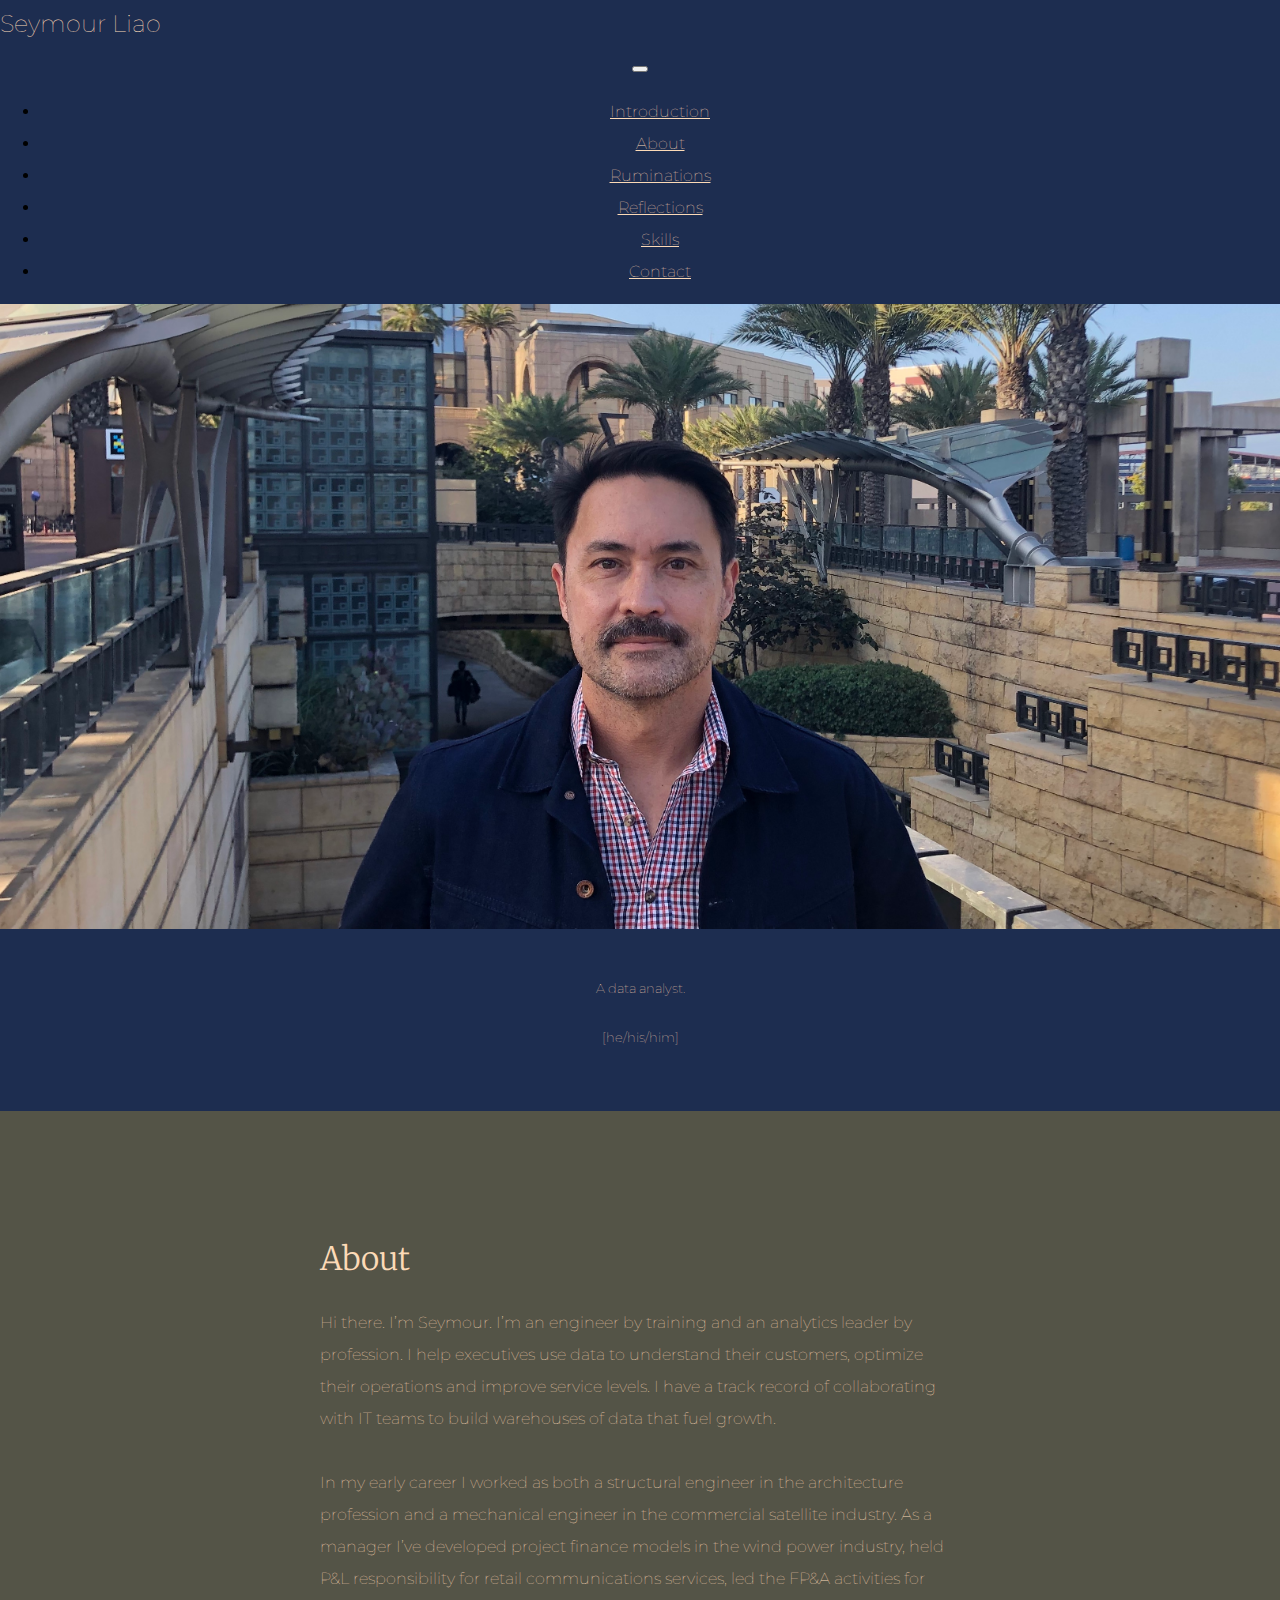
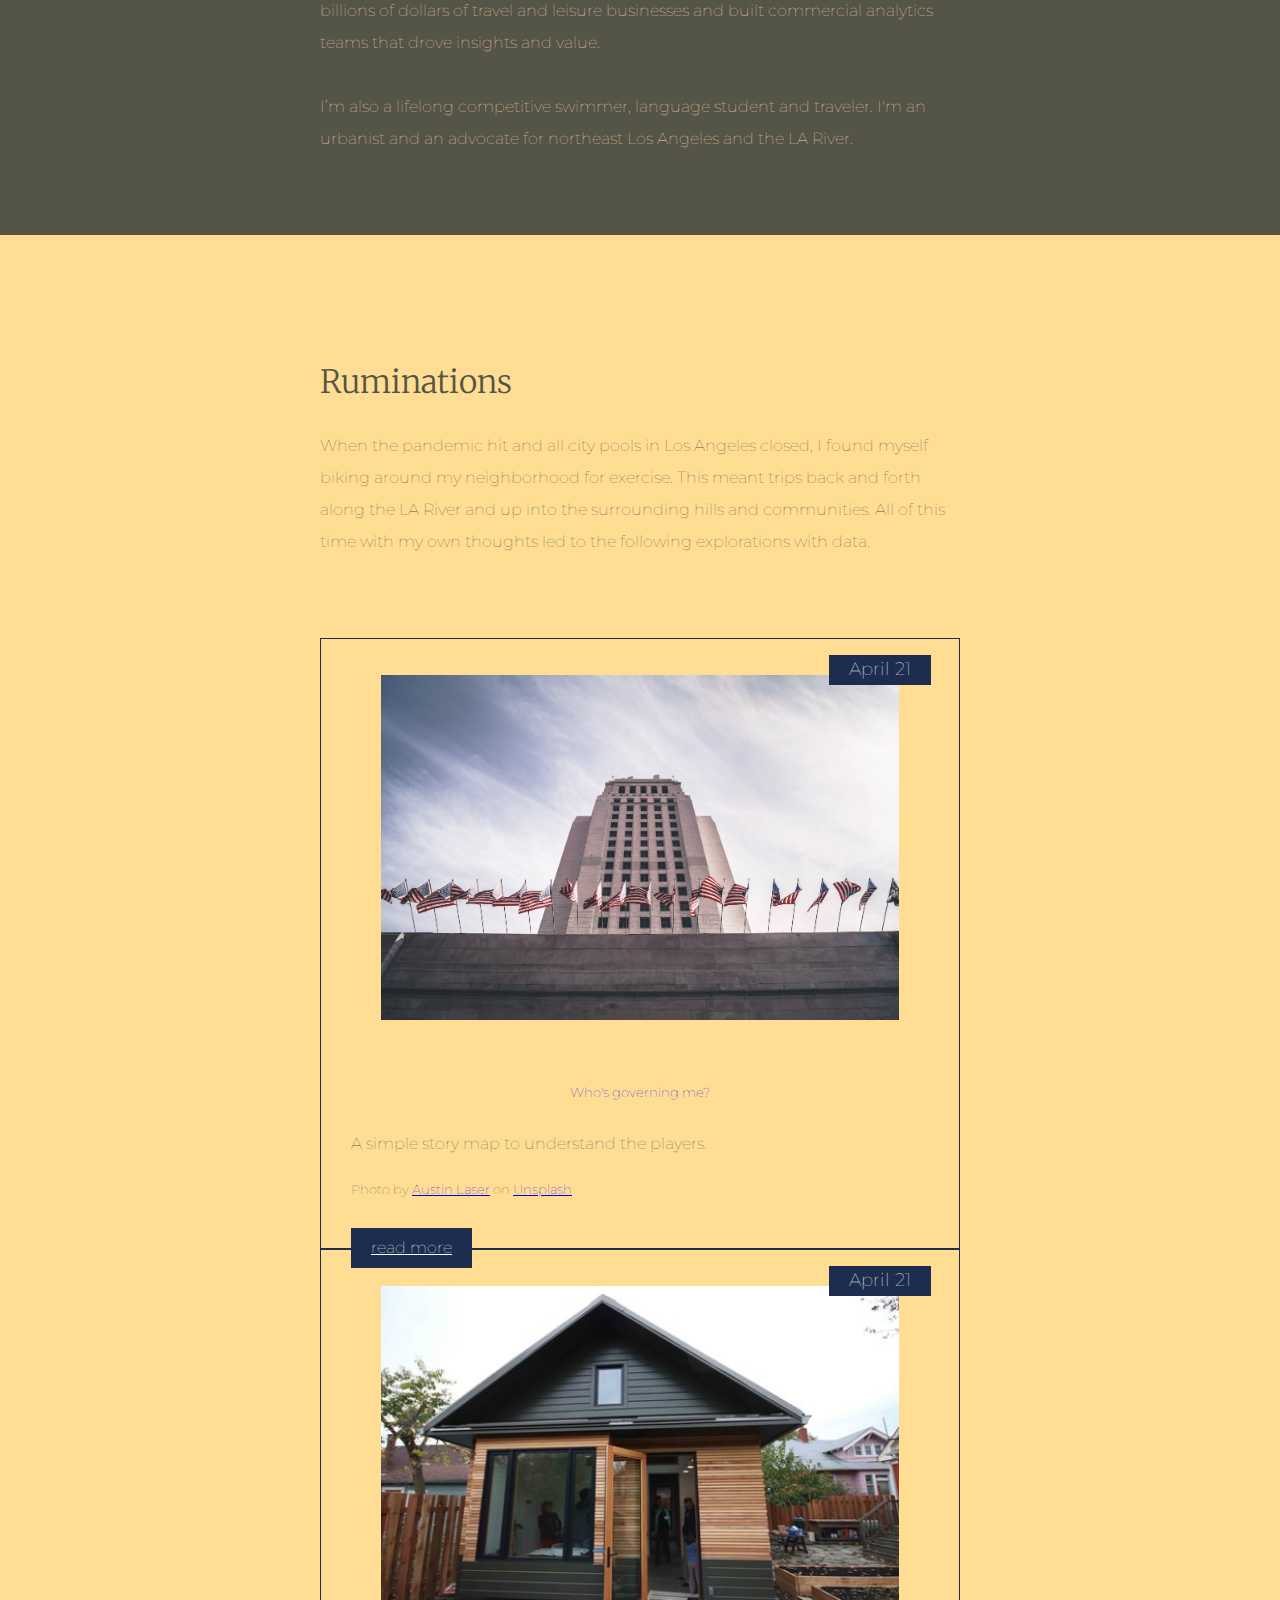
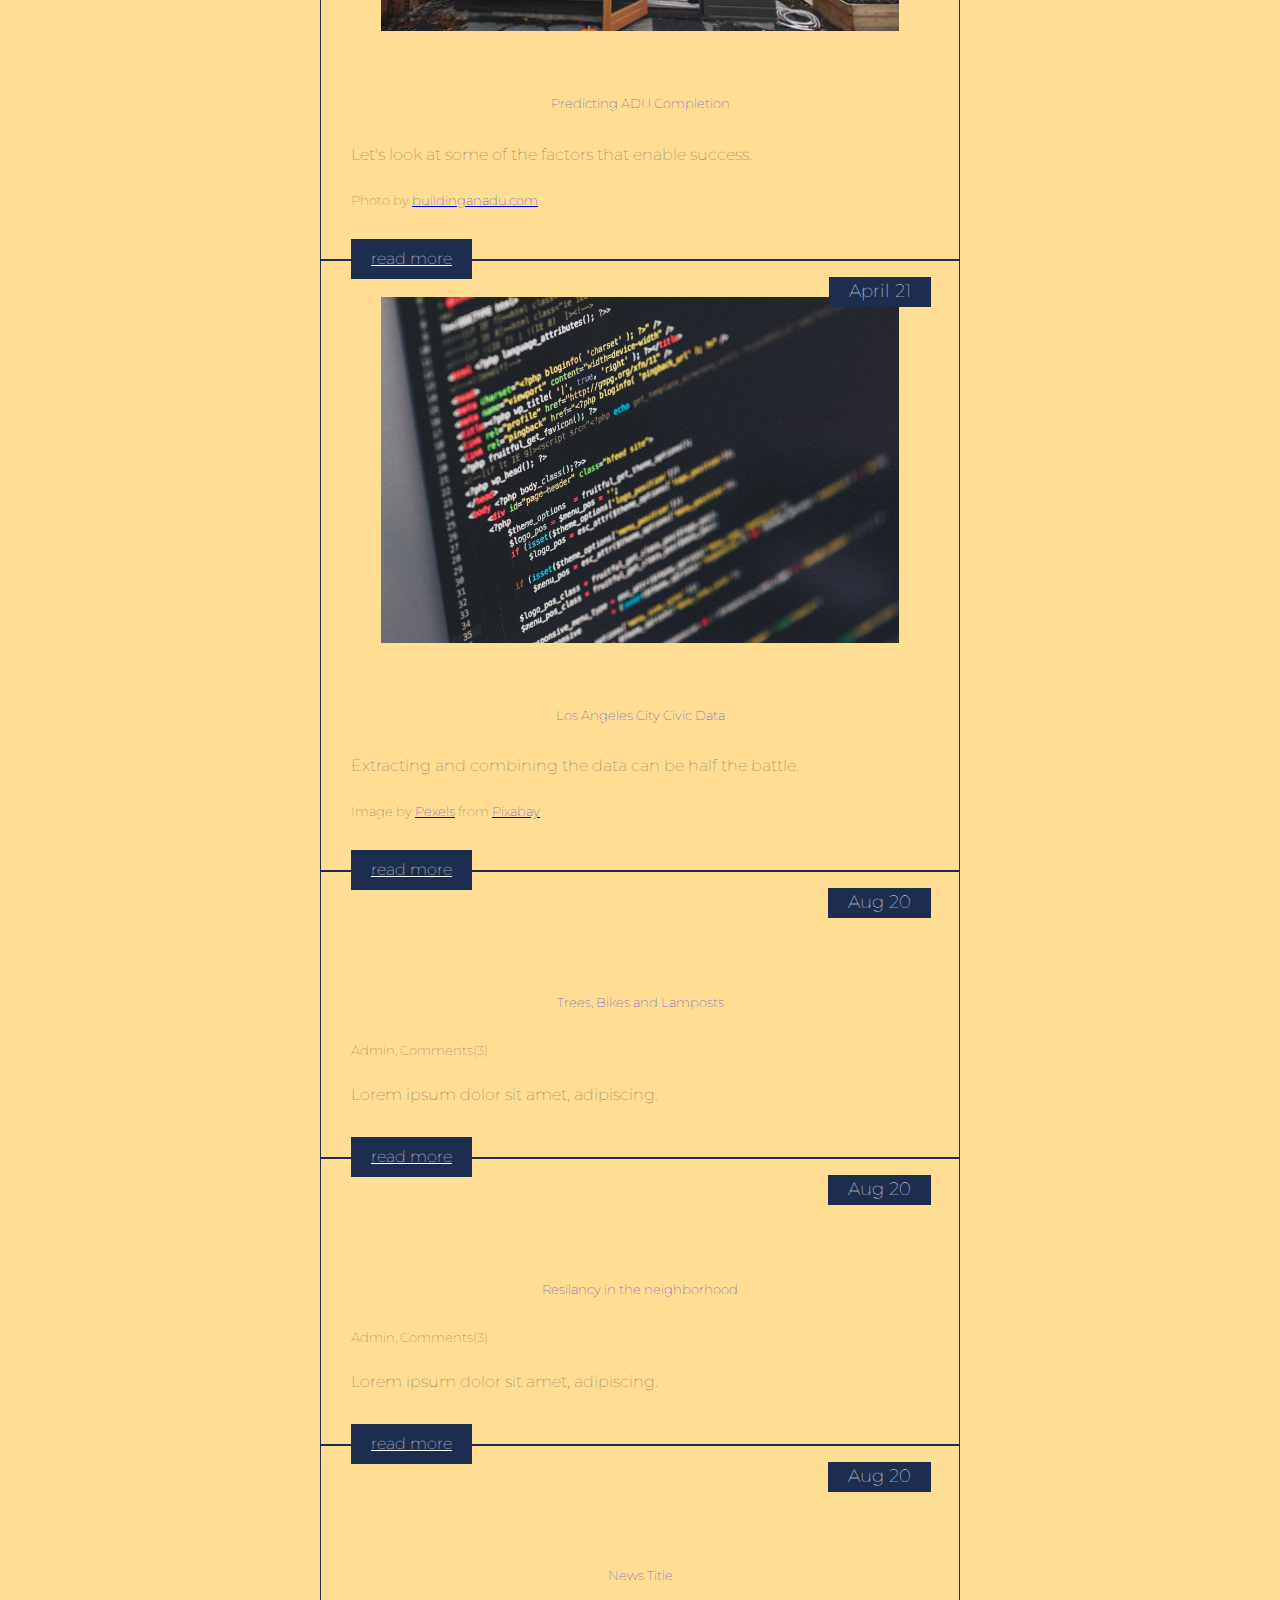
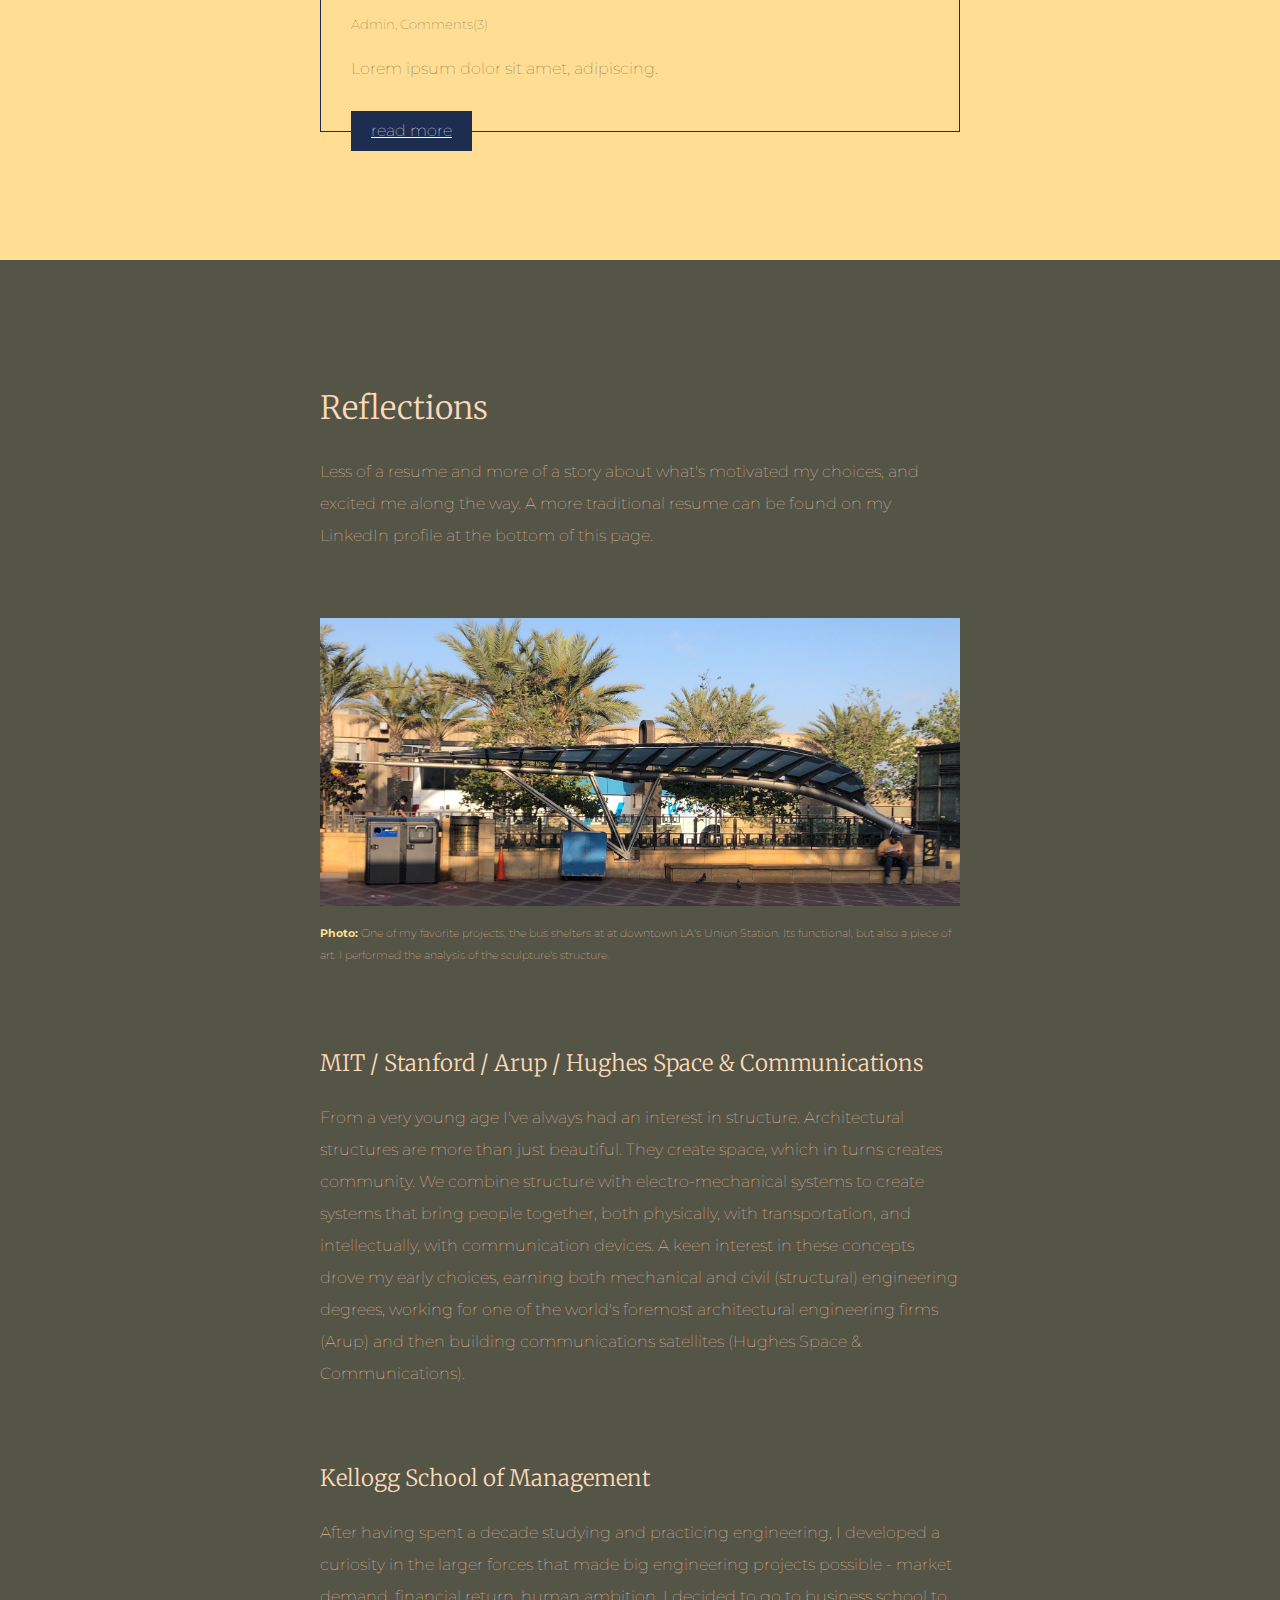
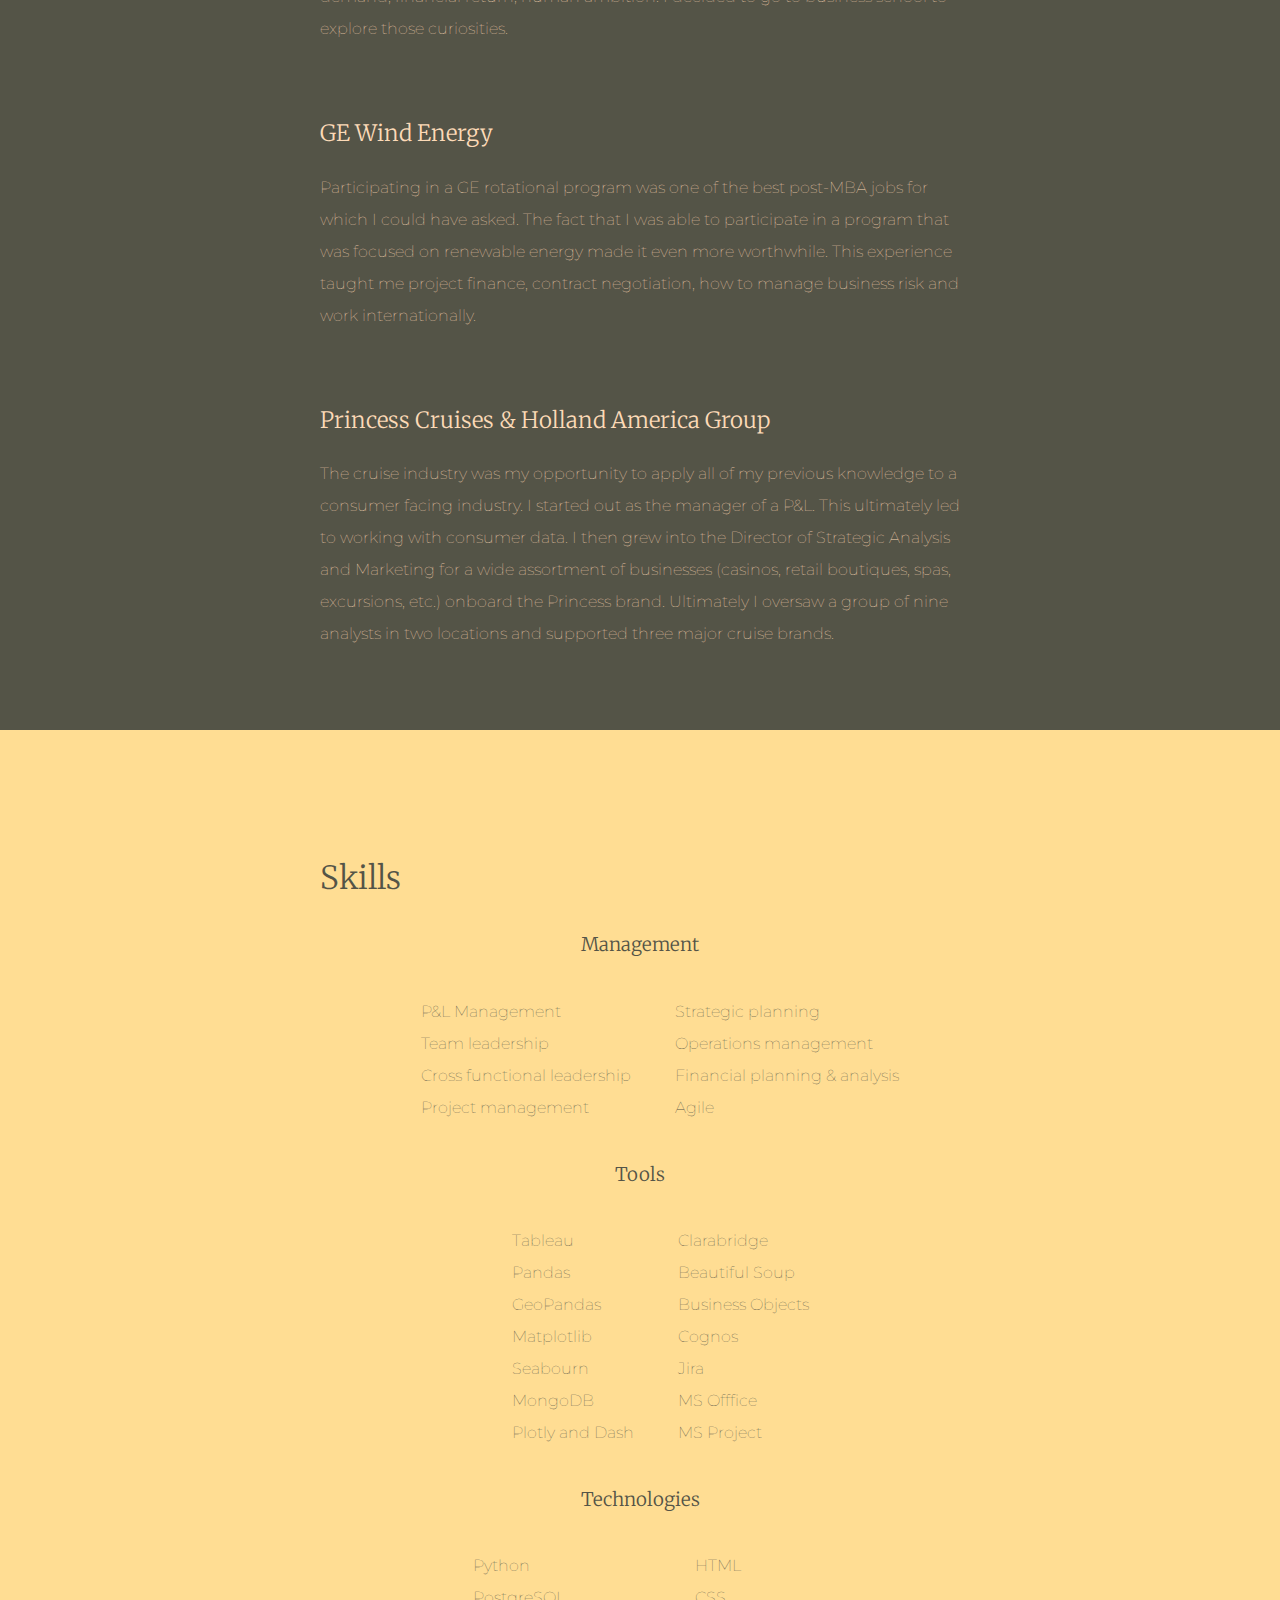
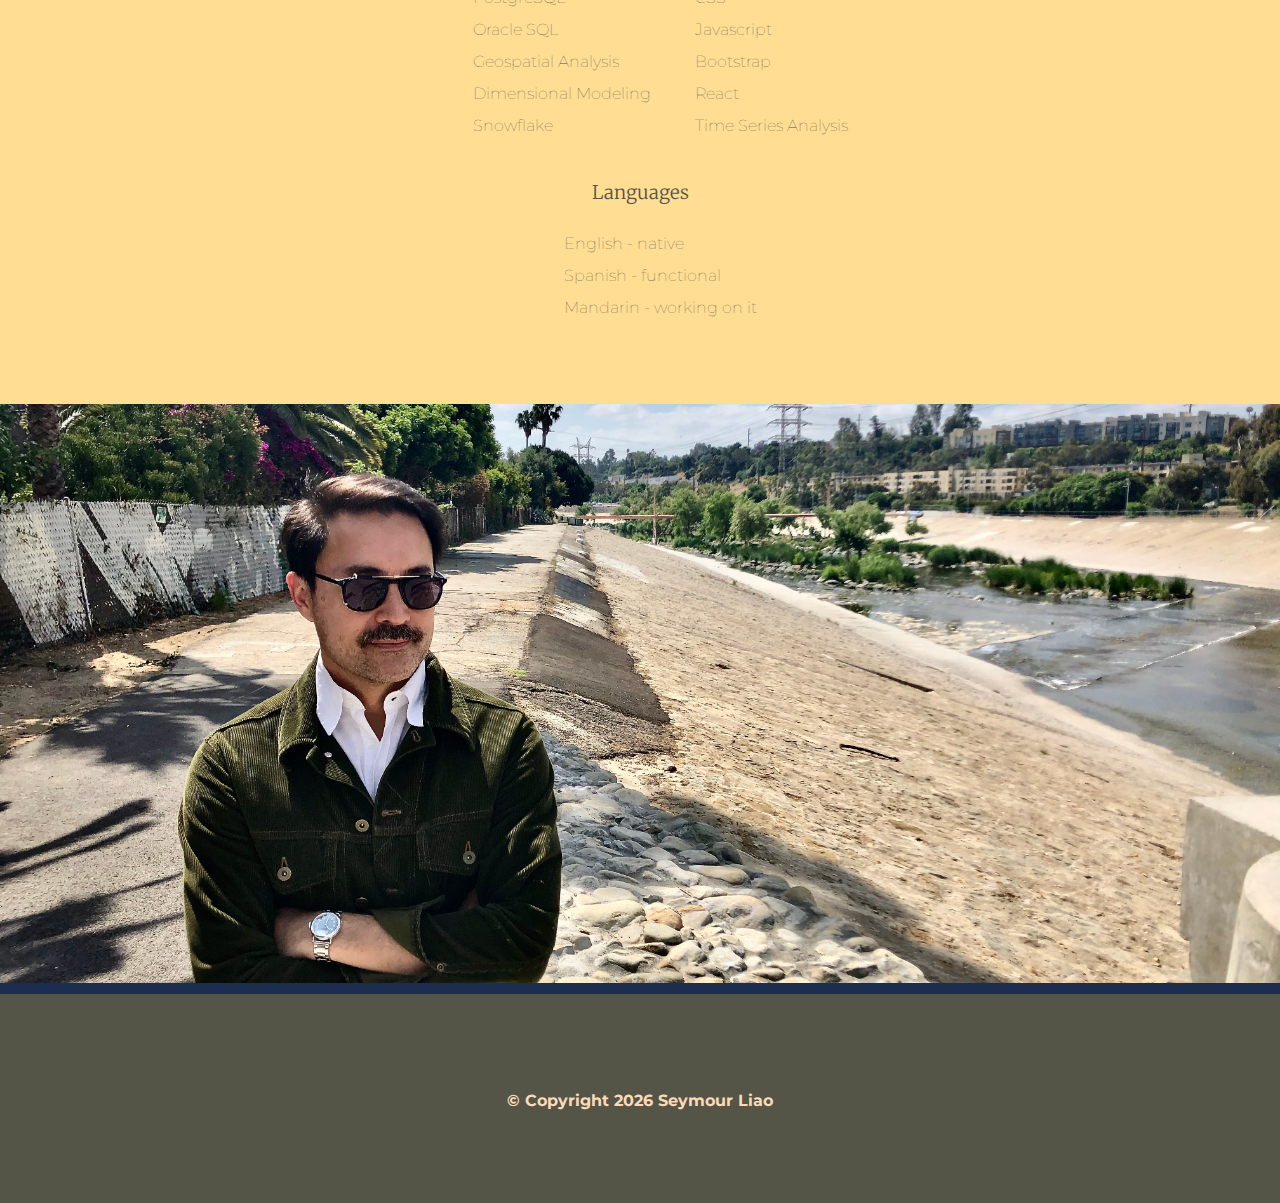
==== index.html @ ca74c829 "Update index.html file." ====
<!DOCTYPE html>
<html lang="en" dir="ltr">

<head>
  <meta charset="utf-8">
  <meta name="viewport" content="width=device-width, initial-scale=1, shrink-to-fit=no">
  <title>Seymour Liao</title>
  <!-- bootstrap CSS -->
  <link rel="stylesheet" href="https://cdn.jsdelivr.net/npm/bootstrap@4.5.3/dist/css/bootstrap.min.css" integrity="sha384-TX8t27EcRE3e/ihU7zmQxVncDAy5uIKz4rEkgIXeMed4M0jlfIDPvg6uqKI2xXr2" crossorigin="anonymous">
  <!-- Google fonts -->
  <link rel="preconnect" href="https://fonts.gstatic.com">
  <link href="https://fonts.googleapis.com/css2?family=Merriweather:ital,wght@0,300;0,400;0,700;1,900&family=Montserrat:wght@300;400;700&display=swap" rel="stylesheet">
  <!-- Font Awesome -->
  <script src="https://kit.fontawesome.com/5d277af08c.js" crossorigin="anonymous"></script>
  <!-- CSS stylesheet -->
  <link rel="stylesheet" href="./css/styles.css">
</head>

<body>
  <!-- nav bar -->
  <!--  fixed-top style="width: 150px;" -->
  <nav class="navbar fixed-top navbar-expand-lg navbar-dark nav-container-custom-styling">
    <p id="navbar-name">Seymour Liao</p>
    <button class="navbar-toggler" type="button" data-toggle="collapse" data-target="#navbarTogglerDemo02" aria-controls="navbarTogglerDemo02" aria-expanded="false" aria-label="Toggle navigation">
      <span class='navbar-toggler-icon'></span>
    </button>
    <div class="collapse navbar-collapse" id="navbarTogglerDemo02" style="background-color: #1d2d50;">
      <ul class="navbar-nav ml-auto">
        <li class="nav-item">
          <a class="nav-link" id="section-title" href="#introID">Introduction</a>
        </li>
        <li class="nav-item">
          <a class="nav-link" id="section-title" href="#aboutID">About</a>
        </li>
        <li class="nav-item">
          <a class="nav-link" id="section-title" href="#ruminationsID">Ruminations</a>
        </li>
        <li class="nav-item">
          <a class="nav-link" id="section-title" href="#reflectionsID">Reflections</a>
        </li>
        <li class="nav-item">
          <a class="nav-link" id="section-title" href="#skillsID">Skills</a>
        </li>
        <li class="nav-item">
          <a class="nav-link" id="section-title" href="#contactID">Contact</a>
        </li>
      </ul>
    </div>
  </nav>

  <!-- title -->
  <section id="introID">
    <img class="intro-image" src="images/intro-image_2.jpeg" alt="">
    <div class="intro container-fluid">
      <h5>A data analyst.</h5>
      <h5>[he/his/him]</h5>
    </div>
  </section>

  <section id="aboutID">
    <div class="about container-fluid">
      <h2>About</h2>
      <!-- <img class="about-image" src="images/circle-cropped.png" alt=""> -->
      <p>Hi there. I’m Seymour. I’m an engineer by training and an analytics leader by profession. I help executives use data to understand their customers, optimize their operations and improve service levels. I have a track record of collaborating
        with IT teams to build warehouses of data that fuel growth. <br>
        <br>
        In my early career I worked as both a structural engineer in the architecture profession and a mechanical engineer in the commercial satellite industry. As a
        manager I’ve developed project finance models in the wind power industry, held P&L responsibility for retail communications services, led the FP&A activities for
        billions of dollars of travel and leisure businesses and built commercial analytics teams that drove insights and value.
        <br>
        <br>
        I’m also a lifelong competitive swimmer, language student and traveler. I'm an urbanist and an advocate for northeast Los Angeles and the LA River.
      </p>
    </div>
  </section>

  <section id="ruminationsID">
    <div class="ruminations container-fluid">
      <h2>Ruminations</h2>
      <p>When the pandemic hit and all city pools in Los Angeles closed, I found myself biking around my neighborhood for exercise.
        This meant trips back and forth along the LA River and up into the surrounding hills and communities.
        All of this time with my own thoughts led to the following explorations with data. </p>
    </div>

    <!-- Carousel -->
    <div class="row blog">
      <div class="col-md-12 ruminations-carousel">
        <div id="blogCarousel" class="carousel slide container-blog" data-ride="false" data-interval="false">
          <!-- <ol class="carousel-indicators">
            <li data-target="#blogCarousel" data-slide-to="0" class="active"></li>
            <li data-target="#blogCarousel" data-slide-to="1"></li>
          </ol> -->
          <!-- Carousel items -->
          <div class="carousel-inner">
            <div class="carousel-item active">
              <div class="row">
                <div class="col-lg-4">
                  <div class="item-box-blog">
                    <div class="item-box-blog-image">
                      <!--Date-->
                      <div class="item-box-blog-date bg-blue-ui white"> <span class="mon">April 21</span> </div>
                      <!--Image-->
                      <figure> <img alt="" src="./images/austin-laser-Z-rh9NIQ9tQ-unsplash.jpg"> </figure>
                    </div>
                    <div class="item-box-blog-body">
                      <!--Heading-->
                      <div class="item-box-blog-heading">
                        <a href="http://avnc-gov-jurisdictions.glitch.me/" target="_blank" tabindex="0">
                          <h5>Who's governing me?</h5>
                        </a>
                      </div>
                      <!--Text-->
                      <div class="item-box-blog-text">
                        <p>A simple story map to understand the players.</p>
                      </div>
                      <!--Read More Button-->
                      <!--Photo Credit-->
                      <div class="item-box-blog-data" style="padding: px 15px;">
                        <p>Photo by <a target="_blank" href="https://unsplash.com/@censor?utm_source=unsplash&utm_medium=referral&utm_content=creditCopyText">Austin Laser</a> on <a target="_blank"
                            href="https://unsplash.com/@censor?utm_source=unsplash&utm_medium=referral&utm_content=creditCopyText">Unsplash</a>
                        </p>
                        <!-- <p><i class="fa fa-user-o"></i> Admin, <i class="fa fa-comments-o"></i> Comments(3)</p> -->
                      </div>
                      <div class="mt"> <a href="http://avnc-gov-jurisdictions.glitch.me/" target="_blank" tabindex="0" class="btn bg-blue-ui white read">read more</a> </div>
                    </div>
                  </div>
                </div>
                <div class="col-lg-4">
                  <div class="item-box-blog">
                    <div class="item-box-blog-image">
                      <!--Date-->
                      <div class="item-box-blog-date bg-blue-ui white"> <span class="mon">April 21</span> </div>
                      <!--Image-->
                      <figure> <img alt="" src="./images/IMG_5912.jpg"> </figure>
                    </div>
                    <div class="item-box-blog-body">
                      <!--Heading-->
                      <div class="item-box-blog-heading">
                        <a href="./adu_predictions.html" target="_blank" tabindex="0">
                          <h5>Predicting ADU Completion</h5>
                        </a>
                      </div>
                      <!--Text-->
                      <div class="item-box-blog-text">
                        <p>Let's look at some of the factors that enable success.</p>
                      </div>
                      <!--Photo Credit-->
                      <div class="item-box-blog-data" style="padding: px 15px;">
                        <p>Photo by <a target="_blank" href="https://www.buildinganadu.com">buildinganadu.com</a>
                        </p>
                      </div>
                      <!--Read More Button-->
                      <div class="mt"> <a href="./adu_predictions.html" target="_blank" tabindex="0" class="btn bg-blue-ui white read">read more</a> </div>
                    </div>
                  </div>
                </div>
                <div class="col-lg-4">
                  <div class="item-box-blog">
                    <div class="item-box-blog-image">
                      <!--Date-->
                      <div class="item-box-blog-date bg-blue-ui white"> <span class="mon">April 21</span> </div>
                      <!--Image-->
                      <figure> <img alt="" src="./images/code.jpg"> </figure>
                    </div>
                    <div class="item-box-blog-body">
                      <!--Heading-->
                      <div class="item-box-blog-heading">
                        <a href="https://github.com/Seymour100/adu_la/blob/main/adu_data_la_city.ipynb" tabindex="0">
                          <h5>Los Angeles City Civic Data</h5>
                        </a>
                      </div>
                      <!--Text-->
                      <div class="item-box-blog-text">
                        <p>Extracting and combining the data can be half the battle.</p>
                      </div>
                      <!--Photo Credit-->
                      <div class="item-box-blog-data" style="padding: px 15px;">
                        <p>Image by <a href="https://pixabay.com/users/pexels-2286921/?utm_source=link-attribution&amp;utm_medium=referral&amp;utm_campaign=image&amp;utm_content=1839406">Pexels</a> from <a
                            href="https://pixabay.com/?utm_source=link-attribution&amp;utm_medium=referral&amp;utm_campaign=image&amp;utm_content=1839406">Pixabay</a>
                        </p>
                      </div>
                      <!--Read More Button-->
                      <div class="mt"> <a href="https://github.com/Seymour100/adu_la/blob/main/adu_data_la_city.ipynb" tabindex="0" class="btn bg-blue-ui white read">read more</a> </div>
                    </div>
                  </div>
                </div>
              </div>
              <!--.row-->
            </div>

            <!--.item-->
            <div class="carousel-item">
              <div class="row">
                <div class="col-lg-4">
                  <div class="item-box-blog">
                    <div class="item-box-blog-image">
                      <!--Date-->
                      <div class="item-box-blog-date bg-blue-ui white"> <span class="mon">Aug 20</span> </div>
                      <!--Image-->
                      <figure> <img alt="" src="https://cdn.pixabay.com/photo/2017/02/08/14/25/computer-2048983_960_720.jpg"> </figure>
                    </div>
                    <div class="item-box-blog-body">
                      <!--Heading-->
                      <div class="item-box-blog-heading">
                        <a href="#" tabindex="0">
                          <h5>Trees, Bikes and Lamposts</h5>
                        </a>
                      </div>
                      <!--Data-->
                      <div class="item-box-blog-data" style="padding: px 15px;">
                        <p><i class="fa fa-user-o"></i> Admin, <i class="fa fa-comments-o"></i> Comments(3)</p>
                      </div>
                      <!--Text-->
                      <div class="item-box-blog-text">
                        <p>Lorem ipsum dolor sit amet, adipiscing.</p>
                      </div>
                      <!--Read More Button-->
                      <div class="mt"> <a href="#" tabindex="0" class="btn bg-blue-ui white read">read more</a> </div>
                    </div>
                  </div>
                </div>
                <div class="col-lg-4">
                  <div class="item-box-blog">
                    <div class="item-box-blog-image">
                      <!--Date-->
                      <div class="item-box-blog-date bg-blue-ui white"> <span class="mon">Aug 20</span> </div>
                      <!--Image-->
                      <figure> <img alt="" src="https://cdn.pixabay.com/photo/2017/02/08/14/25/computer-2048983_960_720.jpg"> </figure>
                    </div>
                    <div class="item-box-blog-body">
                      <!--Heading-->
                      <div class="item-box-blog-heading">
                        <a href="#" tabindex="0">
                          <h5>Resilancy in the neighborhood</h5>
                        </a>
                      </div>
                      <!--Data-->
                      <div class="item-box-blog-data" style="padding: px 15px;">
                        <p><i class="fa fa-user-o"></i> Admin, <i class="fa fa-comments-o"></i> Comments(3)</p>
                      </div>
                      <!--Text-->
                      <div class="item-box-blog-text">
                        <p>Lorem ipsum dolor sit amet, adipiscing.</p>
                      </div>
                      <!--Read More Button-->
                      <div class="mt"> <a href="#" tabindex="0" class="btn bg-blue-ui white read">read more</a> </div>
                    </div>
                  </div>
                </div>
                <div class="col-lg-4">
                  <div class="item-box-blog">
                    <div class="item-box-blog-image">
                      <!--Date-->
                      <div class="item-box-blog-date bg-blue-ui white"> <span class="mon">Aug 20</span> </div>
                      <!--Image-->
                      <figure> <img alt="" src="https://cdn.pixabay.com/photo/2017/02/08/14/25/computer-2048983_960_720.jpg"> </figure>
                    </div>
                    <div class="item-box-blog-body">
                      <!--Heading-->
                      <div class="item-box-blog-heading">
                        <a href="#" tabindex="0">
                          <h5>News Title</h5>
                        </a>
                      </div>
                      <!--Data-->
                      <div class="item-box-blog-data" style="padding: px 15px;">
                        <p><i class="fa fa-user-o"></i> Admin, <i class="fa fa-comments-o"></i> Comments(3)</p>
                      </div>
                      <!--Text-->
                      <div class="item-box-blog-text">
                        <p>Lorem ipsum dolor sit amet, adipiscing.</p>
                      </div>
                      <!--Read More Button-->
                      <div class="mt"> <a href="#" tabindex="0" class="btn bg-blue-ui white read">read more</a> </div>
                    </div>
                  </div>
                </div>
              </div>
              <!--.row-->
            </div>
            <!--.item-->

          </div>
          <!--.carousel-inner-->
        </div>
        <!--.Carousel-->
        <!-- <a class="carousel-control-prev" href="#blogCarousel" role="button" data-slide="prev">
          <span class="carousel-control-prev-icon" aria-hidden="true"></span>
          <span class="sr-only">Previous</span>
        </a>
        <a class="carousel-control-next" href="#blogCarousel" role="button" data-slide="next">
          <span class="carousel-control-next-icon" aria-hidden="true"></span>
          <span class="sr-only">Next</span>
        </a> -->
      </div>
    </div>
  </section>

  <section id="reflectionsID">
    <div class="reflections container-fluid">

      <div>
        <h2>Reflections</h2>
        <p> Less of a resume and more of a story about what's motivated my choices, and excited me along the way. A more traditional resume can be found on my LinkedIn profile at the bottom of this page.</p>
      </div>

      <div class="jobs">
        <div class="row">
          <div class="col-lg-12 align-self-center">
            <img class="image-ship" src="./images/reunion.jpeg" alt="">
          </div>
        </div>
        <h6 class="photo-desc"><span class="photo">Photo: </span>One of my favorite projects, the bus shelters at at downtown LA's Union Station. Its functional, but also a piece of art.
          I performed the analysis of the sculpture's structure.</h6>
      </div>

      <div class="jobs">
        <h3>MIT / Stanford / Arup / Hughes Space & Communications</h3>
        <div class="row">
          <div class="col-lg-12">
            <p>From a very young age I've always had an interest in structure. Architectural structures are more than just beautiful.
              They create space, which in turns creates community. We combine structure with electro-mechanical systems to create
              systems that bring people together, both physically, with transportation, and intellectually, with communication devices.
              A keen interest in these concepts drove my early choices, earning both mechanical and civil (structural) engineering degrees,
              working for one of the world's foremost architectural engineering firms (Arup) and then building communications satellites
              (Hughes Space & Communications).
            </p>
          </div>
        </div>
        <!-- <div class="row">
          <div class="col-lg-8 align-self-center">
            <img class="image-sculpture" src="images/circle-sculpture.png" alt="">
          </div>
          <div class="col-lg-4 align-self-left">
            <p class="photo-desc"><span class="photo">Photo:</span> One of my favorite projects, the bus shelters at at downtown LA's Union Station. Its functional, but also a piece of art.
              I performed the analysis of the sculpture's structure.
            </p>
          </div>
        </div> -->
      </div>

      <div class="jobs">
        <h3>Kellogg School of Management</h3>
        <div class="row">
          <div class="col-lg-12">
            <p>After having spent a decade studying and practicing engineering, I developed a curiosity in the larger forces that made
              big engineering projects possible - market demand, financial return, human ambition. I decided to go to
              business school to explore those curiosities. </p>
          </div>
        </div>
        <!-- <div class="col-lg-4 align-self-center">
          <img class="image-kellogg" src="images/circle-reaching.png" alt="">
          <p class="photo-desc"><span class="photo">Photo:</span> Bringing Reaching Out, a conference targeted to the LGBTQ+ MBA community, to the mid-west for the
            first time was one of my favorite accomplishments while at Kellogg.</p>
        </div> -->
      </div>

      <div class="jobs">
        <h3>GE Wind Energy</h3>
        <div class="row">
          <div class="col-lg-12">
            <p>Participating in a GE rotational program was one of the best post-MBA jobs for which I could have asked.
              The fact that I was able to participate in a program that was focused on renewable energy made it
              even more worthwhile. This experience taught me project finance, contract negotiation, how to manage business risk and work internationally.
            </p>
            <!-- </div>
          <div class="col-lg-4 align-self-center">
            <img class="image-windfarm" src="images/circle-windfarm.png" alt="">
          </div> -->
          </div>
          <!-- <p class="photo-desc"><span class="photo">Photo:</span> Arklow Bank offshore wind park, Arklow, Ireland. I provided financial support to the build
          while based in London.</p> -->
        </div>

        <div class="jobs">
          <h3>Princess Cruises & Holland America Group</h3>
          <div class="row">
            <div class="col-lg-12">
              <p>The cruise industry was my opportunity to apply all of my previous knowledge to a consumer facing industry. I started out as the
                manager of a P&L. This ultimately led to working with consumer data. I then grew into the Director of Strategic Analysis and Marketing for a wide assortment of businesses (casinos, retail boutiques, spas, excursions, etc.)
                onboard the Princess brand. Ultimately I oversaw a group of nine analysts in two locations and supported
                three major cruise brands.</p>
            </div>
            <!-- <div class="col-lg-4 align-self-center">
            <img class="image-ship" src="images/circle-qm2-2.png" alt="">
          </div> -->
          </div>
          <!-- <p class="photo-desc"><span class="photo">Photo:</span> The first ship I ever boarded, and today still my favorite, the Queen Mary 2. Today it's the only ocean linear that does a regular trans Atlantic crossing. I managed her guest facing
          communication services and interactive televison.</p> -->
        </div>

      </div>
  </section>

  <section id="skillsID">
    <div class="skills container-fluid">
      <h2>Skills</h2>

      <div class="">
        <h3>Management</h3>
        <div class="column-1">
          <ul class="no-bullet-list-left">
            <li>P&L Management</li>
            <li>Team leadership</li>
            <li>Cross functional leadership</li>
            <li>Project management</li>
          </ul>
        </div>
        <div class="column-2">
          <ul class="no-bullet-list-right">
            <li>Strategic planning</li>
            <li>Operations management</li>
            <li>Financial planning & analysis</li>
            <li>Agile</li>
          </ul>
        </div>
      </div>

      <div class="">
        <h3>Tools</h3>
        <div class="column-1">
          <ul class="no-bullet-list-left">
            <li>Tableau</li>
            <li>Pandas</li>
            <li>GeoPandas</li>
            <li>Matplotlib</li>
            <li>Seabourn</li>
            <li>MongoDB</li>
            <li>Plotly and Dash</li>
          </ul>
        </div>
        <div class="column-2">
          <ul class="no-bullet-list-right">
            <li>Clarabridge</li>
            <li>Beautiful Soup</li>
            <li>Business Objects</li>
            <li>Cognos</li>
            <li>Jira</li>
            <li>MS Offfice</li>
            <li>MS Project</li>
          </ul>
        </div>
      </div>

      <div class="">
        <h3>Technologies</h3>
        <div class="column-1">
          <ul class="no-bullet-list-left">
            <li>Python</li>
            <li>PostgreSQL</li>
            <li>Oracle SQL</li>
            <li>Geospatial Analysis</li>
            <li>Dimensional Modeling</li>
            <li>Snowflake</li>
          </ul>
        </div>
        <div class="column-2">
          <ul class="no-bullet-list-right">
            <li>HTML</li>
            <li>CSS</li>
            <li>Javascript</li>
            <li>Bootstrap</li>
            <li>React</li>
            <li>Time Series Analysis</li>
          </ul>
        </div>
      </div>

      <div class="column-1">
        <h3>Languages</h3>
        <ul class="no-bullet-list-left">
          <li>English - native</li>
          <li>Spanish - functional</li>
          <li>Mandarin - working on it</li>
        </ul>
        <!--

        <div class="column-1">
          <ul class="no-bullet-list-left">
            <li>Spanish</li>
          </ul>
        </div>
        <div class="column-2">
          <ul class="no-bullet-list-right">
            <li>English</li>
          </ul>
        </div> -->
      </div>

    </div>
  </section>

  <section id="contactID">
    <img class="contacts-image" src="images/contacts-photo.jpg" alt="">
    <div class="contact container-fluid">
      <a class="icon-social" href="https://www.linkedin.com/in/seymourliao"><i class="icon fab fa-linkedin-in fa-2x"></i></a>
      <a class="icon-social" href="mailto:seymourliao@gmail.com"><i class="icon fas fa-envelope fa-2x"></i></a>
      <!-- <a class="icon-social" href="https://twitter.com/Seymour_100"><i class="icon fab fa-twitter fa-2x"></i></a> -->
      <h4>&copy Copyright <span id="year">Current Year</span> Seymour Liao</h4>
    </div>
  </section>

  <!-- Bootstrap JS -->
  <script target="_blank" src="https://code.jquery.com/jquery-3.5.1.slim.min.js" integrity="sha384-DfXdz2htPH0lsSSs5nCTpuj/zy4C+OGpamoFVy38MVBnE+IbbVYUew+OrCXaRkfj" crossorigin="anonymous"></script>
  <script target="_blank" src="https://cdn.jsdelivr.net/npm/bootstrap@4.5.3/dist/js/bootstrap.bundle.min.js" integrity="sha384-ho+j7jyWK8fNQe+A12Hb8AhRq26LrZ/JpcUGGOn+Y7RsweNrtN/tE3MoK7ZeZDyx" crossorigin="anonymous"></script>
  <!-- Custom js -->
  <script src="index.js" charset="utf-8"></script>

</body>

</html>
---- css/styles.css ----
body {
  background-color: #1d2d50;
  text-align: center;
  margin: 0;
  font-family: 'Montserrat', sans-serif;
  font-weight: lighter;
  line-height: 2;
}

.nav-container-custom-styling {
  /* margin-top: 25%;
  margin-right: 10px;
  padding: 0; */
  /* width: 150px; */
  background-color: #1d2d50;
}

#navbar-name {
  color: #fcdab7;
  font-size: 1.5rem;
  margin: 0;
}

#section-title {
  color: #fcdab7;
}

#section-title:hover {
  text-decoration: underline;
}

/* text formatting */
h1 {
  font-family: 'Merriweather', serif;
  font-weight: lighter;
  font-size: 3rem;
  margin: 1rem 0 1rem 0;
}

h2 {
  font-family: 'Merriweather', serif;
  font-weight: lighter;
  font-size: 2rem;
  margin: 0.83rem 0 0.83rem 0;
  text-align: left;
}

h3 {
  font-family: 'Merriweather', serif;
  font-weight: lighter;
  font-size: 1.17rem;
  margin: 1rem 0 1rem 0;
}

.jobs h3 {
  font-size: 1.4rem;
  margin: 0;
}

h4 {
  /* font-family: 'Montserrat', sans-serif;
  font-weight: lighter; */
  font-size: 1rem;
  margin: 1.33rem 0 1.33rem 0;
  /* font-size: 100%; */
}

h5 {
  font-weight: lighter;
}

h6 {
  padding-top: 1%;
  font-weight: lighter;
}

p {
  margin: 1rem 0 1rem 0;
  text-align: left;
}

/*80584d
/* div formatting */
.intro {
  margin: 0 auto 0 auto;
  padding: 1% 25% 3%;
  color: #fcdab7;
}

.intro-image {
  width: 100%;
}

.about, .reflections {
  /* width: 50%; */
  /* padding-top: 50px;
  padding-bottom: 50px; */
  margin: 0 auto 0 auto;
  padding: 8% 25% 5% 25%;
  background-color: #545447;
  color: #fcdab7;
}

.contact {
  /* width: 50%; */
  /* padding-top: 50px;
  padding-bottom: 50px; */
  margin: 0 auto 0 auto;
  padding: 3% 25% 5% 25%;
  background-color: #545447;
  color: #fcdab7;
}

.about-image {
  width: 25%;
  float: right;
  margin-left: 30px;
}

.ruminations, .skills {
  /* width: 50%; */
  /* padding-top: 50px;
  padding-bottom: 50px; */
  margin: 0 auto 0 auto;
  padding: 8% 25% 5% 25%;
  background-color: #ffdd93;
  color: #545447;
}

.ruminations-carousel {
  /* width: 50%; */
  /* padding-top: 50px;
  padding-bottom: 50px; */
  margin: 0 auto 0 auto;
  padding: 0 25% 5%;
  background-color: #ffdd93;
  color: #545447;
}

.reflections {
  text-align: left;
}

.jobs {
  padding-top: 50px;
}

.image-ship {
  width: 100%;
  /* vertical-align: bottom; */
}

.photo-desc {
  margin-top: 0;
}

.image-windfarm {
  width: 100%;
  float: right;
  border-radius: 100%;
}

.image-kellogg {
  width: 100%;
  float: right;
  border-radius: 100%;
}

.image-sculpture {
  width: 100%;
  float: right;
  border-radius: 100%;
}

.photo {
  font-weight: bold;
  color: #ffdd93;
}

.contacts-image {
  width: 100%;
}

/* skills list formatting */
.no-bullet-list-left {
  list-style-type: none;
  text-align: left;
}

.no-bullet-list-right {
  list-style-type: none;
  text-align: left;
}

.column-1 {
  display: inline-block;
}

.column-2 {
  display: inline-block;
  vertical-align: top;
}

.icon-social {
  margin: 0 10px;
}

.icon {
  color: #fcdab7;
}

.icon:hover {
  color: #1d2d50;
}

/* Carousel */
/* .cta-100 {
  margin-top: 7%;
  padding-left: 8%;
  padding-top: 7%;
} */
/* .col-lg-4 {
  padding-bottom: 20px;
} */
.white {
  color: #fff !important;
}

.mt {
  float: left;
  margin-top: -20px;
  padding-top: 20px;
}

.bg-blue-ui {
  background-color: #1d2d50 !important;
}

figure img {
  width: 300px;
}

#blogCarousel {
  padding-bottom: 10%;
}

.blog .carousel-indicators {
  /* left: 0; */
  /* top: -50px; */
  /* height: 50%; */
}

/* The colour of the indicators */
.blog .carousel-indicators li {
  background: #708198;
  /* border-radius: 100%; */
  width: 8px;
  height: 1px;
}

.blog .carousel-indicators .active {
  background: #1d2d50;
}

/*
.item-carousel-blog-block {
  outline: medium none;
  padding: 15px;
} */
.item-box-blog {
  border: 1px solid #1d2d50;
  text-align: center;
  z-index: 4;
  padding: 20px;
}

.item-box-blog-image {
  position: relative;
}

.item-box-blog-image figure img {
  width: 100%;
  height: auto;
}

.item-box-blog-date {
  position: absolute;
  z-index: 5;
  padding: 4px 20px;
  top: -20px;
  right: 8px;
  /* background-color: #41cb52; */
}

.item-box-blog-date span {
  color: #fff;
  display: block;
  text-align: center;
  line-height: 1.2;
}

.item-box-blog-date span.mon {
  font-size: 18px;
}

.item-box-blog-date span.day {
  font-size: 16px;
}

.item-box-blog-body {
  padding: 10px;
}

.item-heading-blog a h5 {
  margin: 0;
  line-height: 1;
  text-decoration: none;
  transition: color 0.3s;
}

.item-box-blog-heading a {
  text-decoration: none;
}

.item-box-blog-data p {
  font-size: 13px;
}

.item-box-blog-data p i {
  font-size: 12px;
}

.item-box-blog-text {
  /* max-height: 100px;
  overflow: hidden; */
}

/* .mt-10 {
  float: left;
  margin-top: -10px;
  padding-top: 10px;
} */
.btn.bg-blue-ui.white.read {
  cursor: pointer;
  padding: 4px 20px;
  float: left;
  margin-top: 10px;
}

.btn.bg-blue-ui.white.read:hover {
  box-shadow: 0px 5px 15px inset #ffdd93;
}

@media (max-width: 990px) {
  .item-box-blog {
    margin-top: 20px;
    margin-bottom: 20px;
  }
}

.carousel-control-prev-icon, .carousel-control-next-icon {
  height: 100px;
  width: 100px;
  /* outline: black; */
  background-size: 100%, 100%;
  border-radius: 50%;
  /* border: 1px solid black; */
  background-image: none;
}

.carousel-control-next-icon:after {
  content: '>';
  font-size: 55px;
  color: #545447;
}

.carousel-control-prev-icon:after {
  content: '<';
  font-size: 55px;
  color: #545447;
}
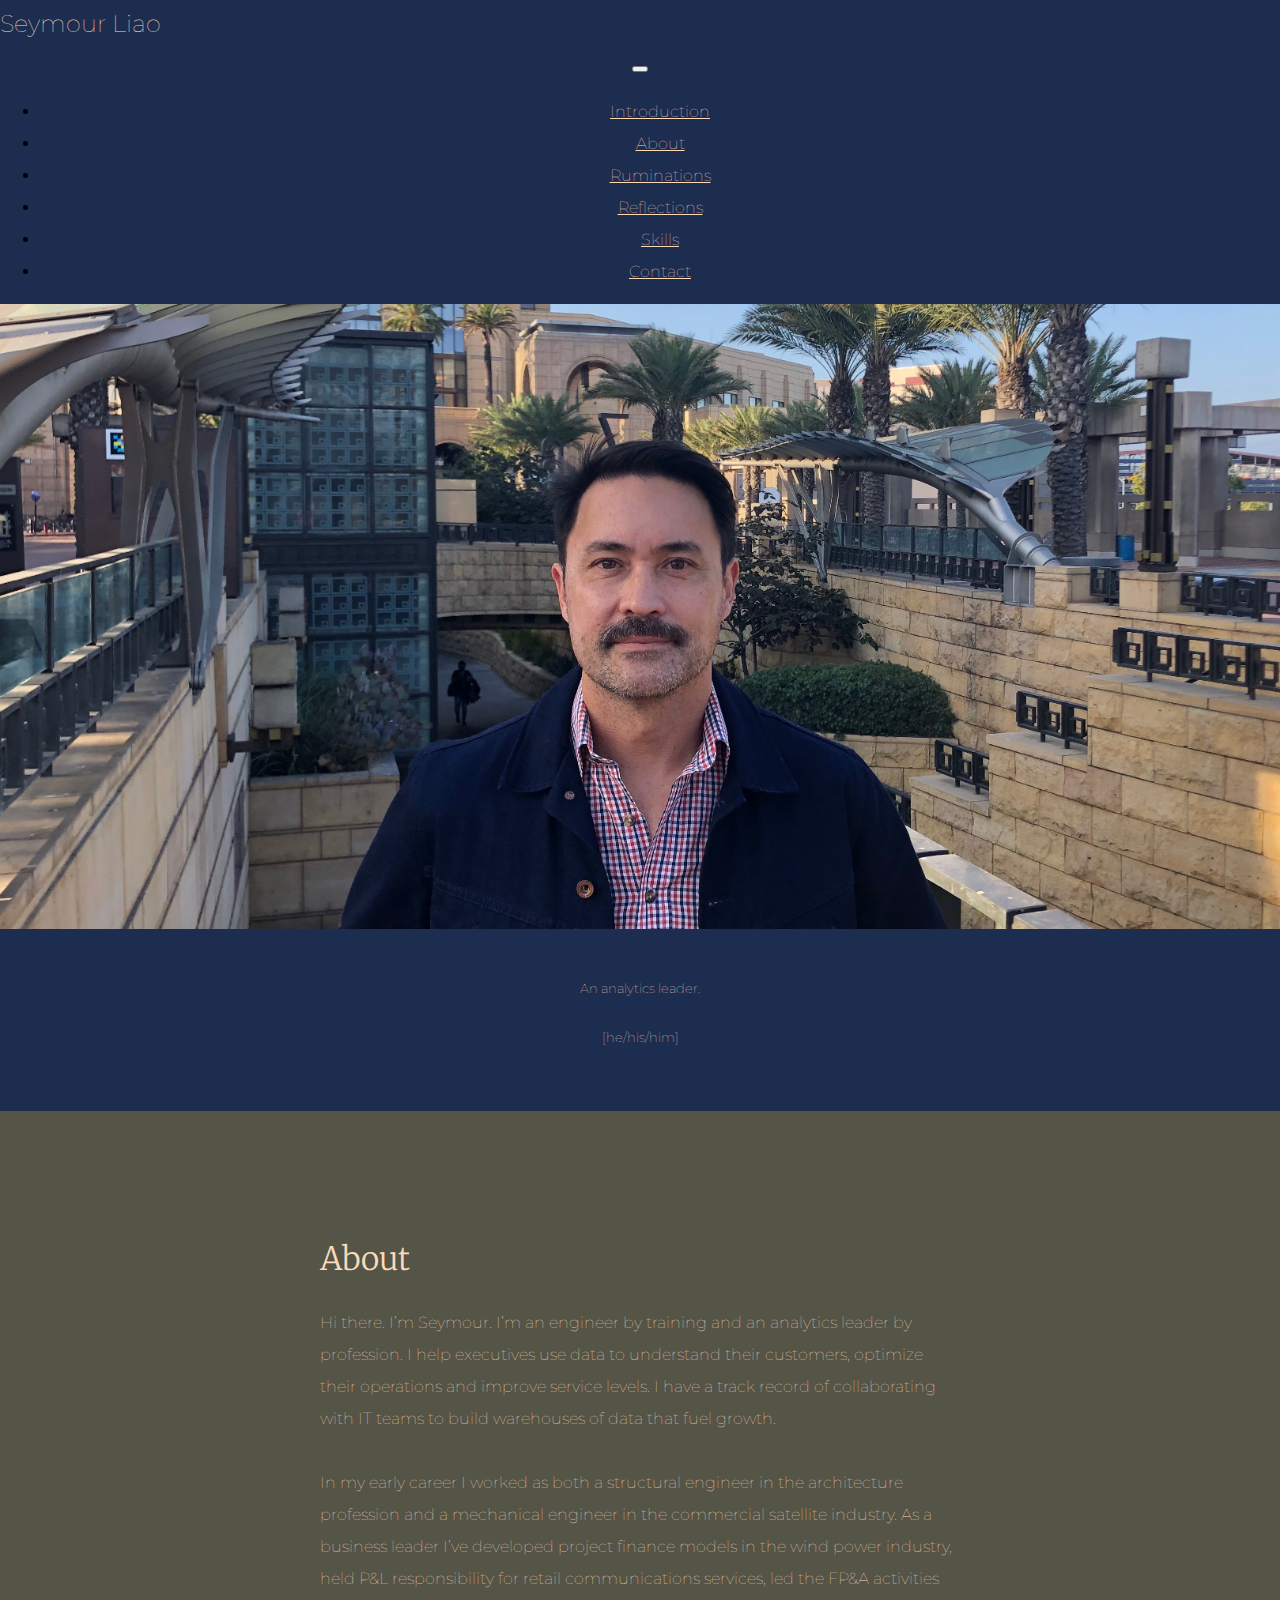
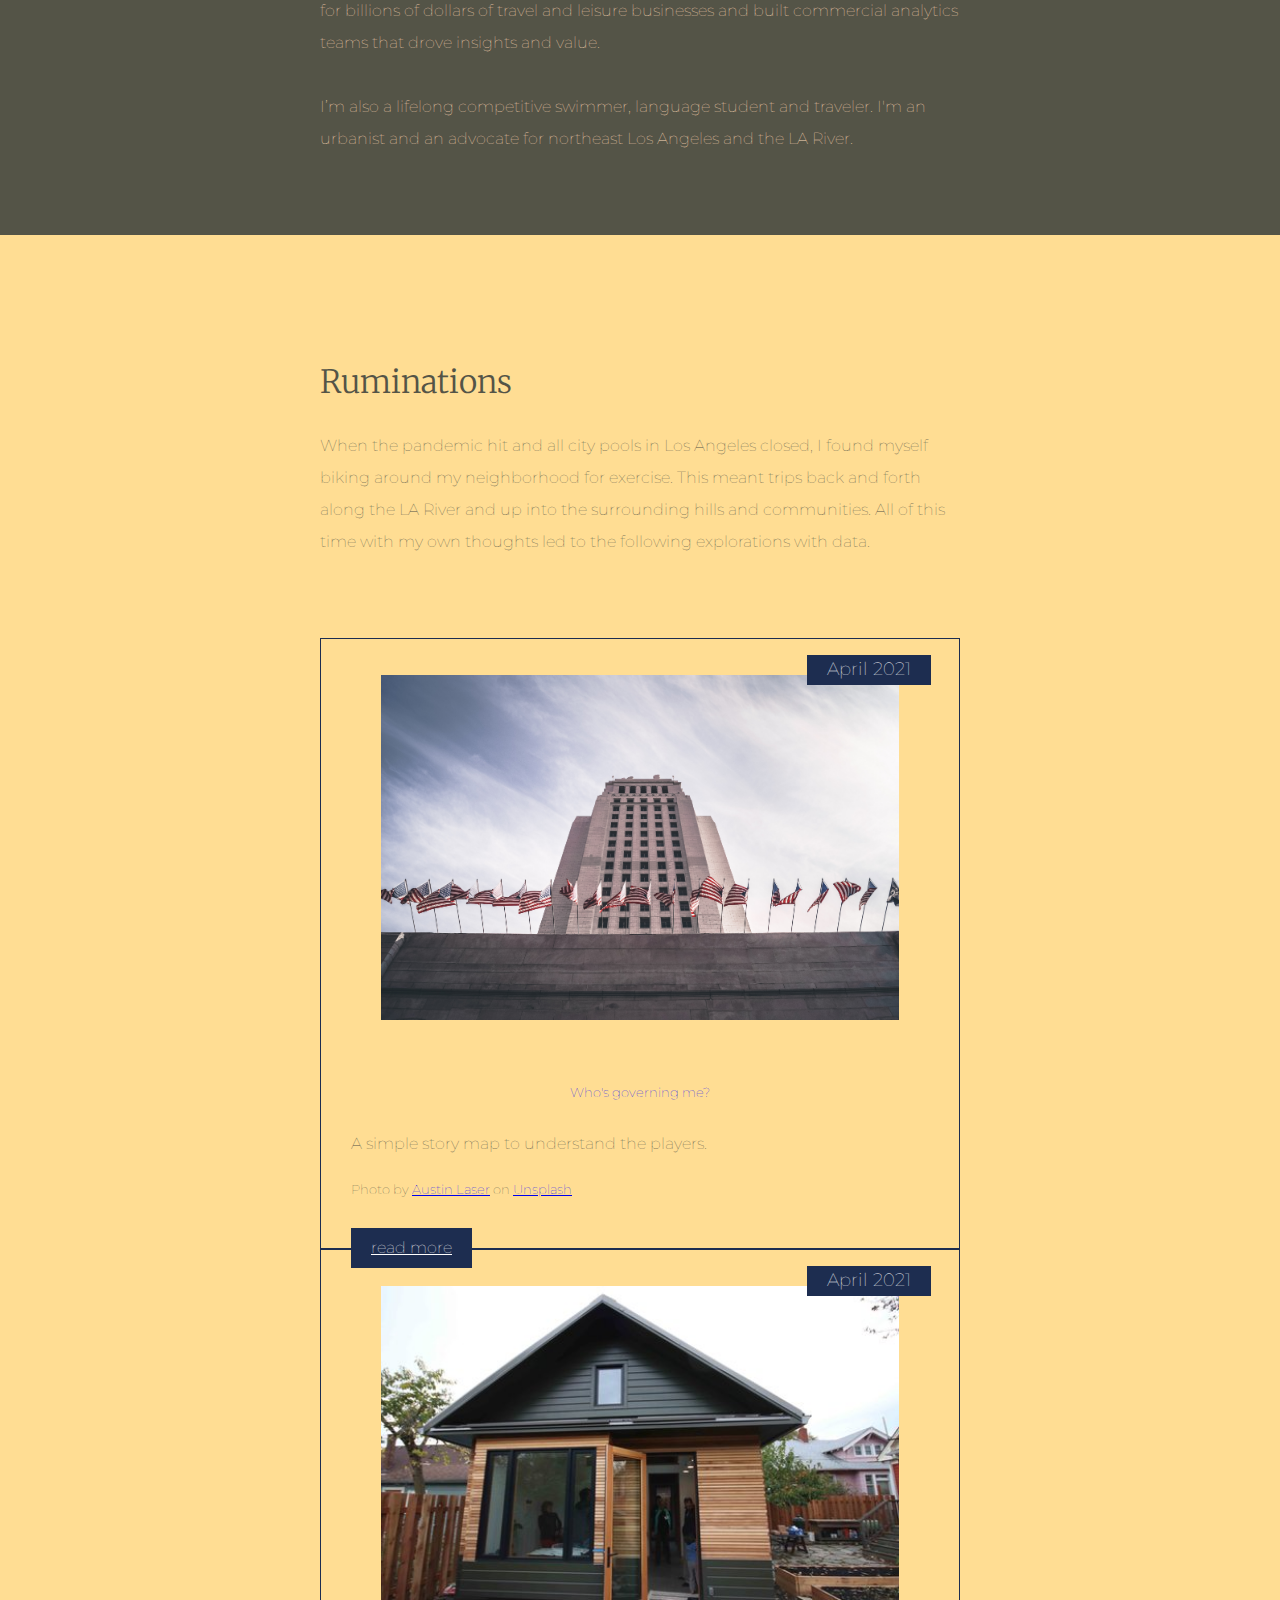
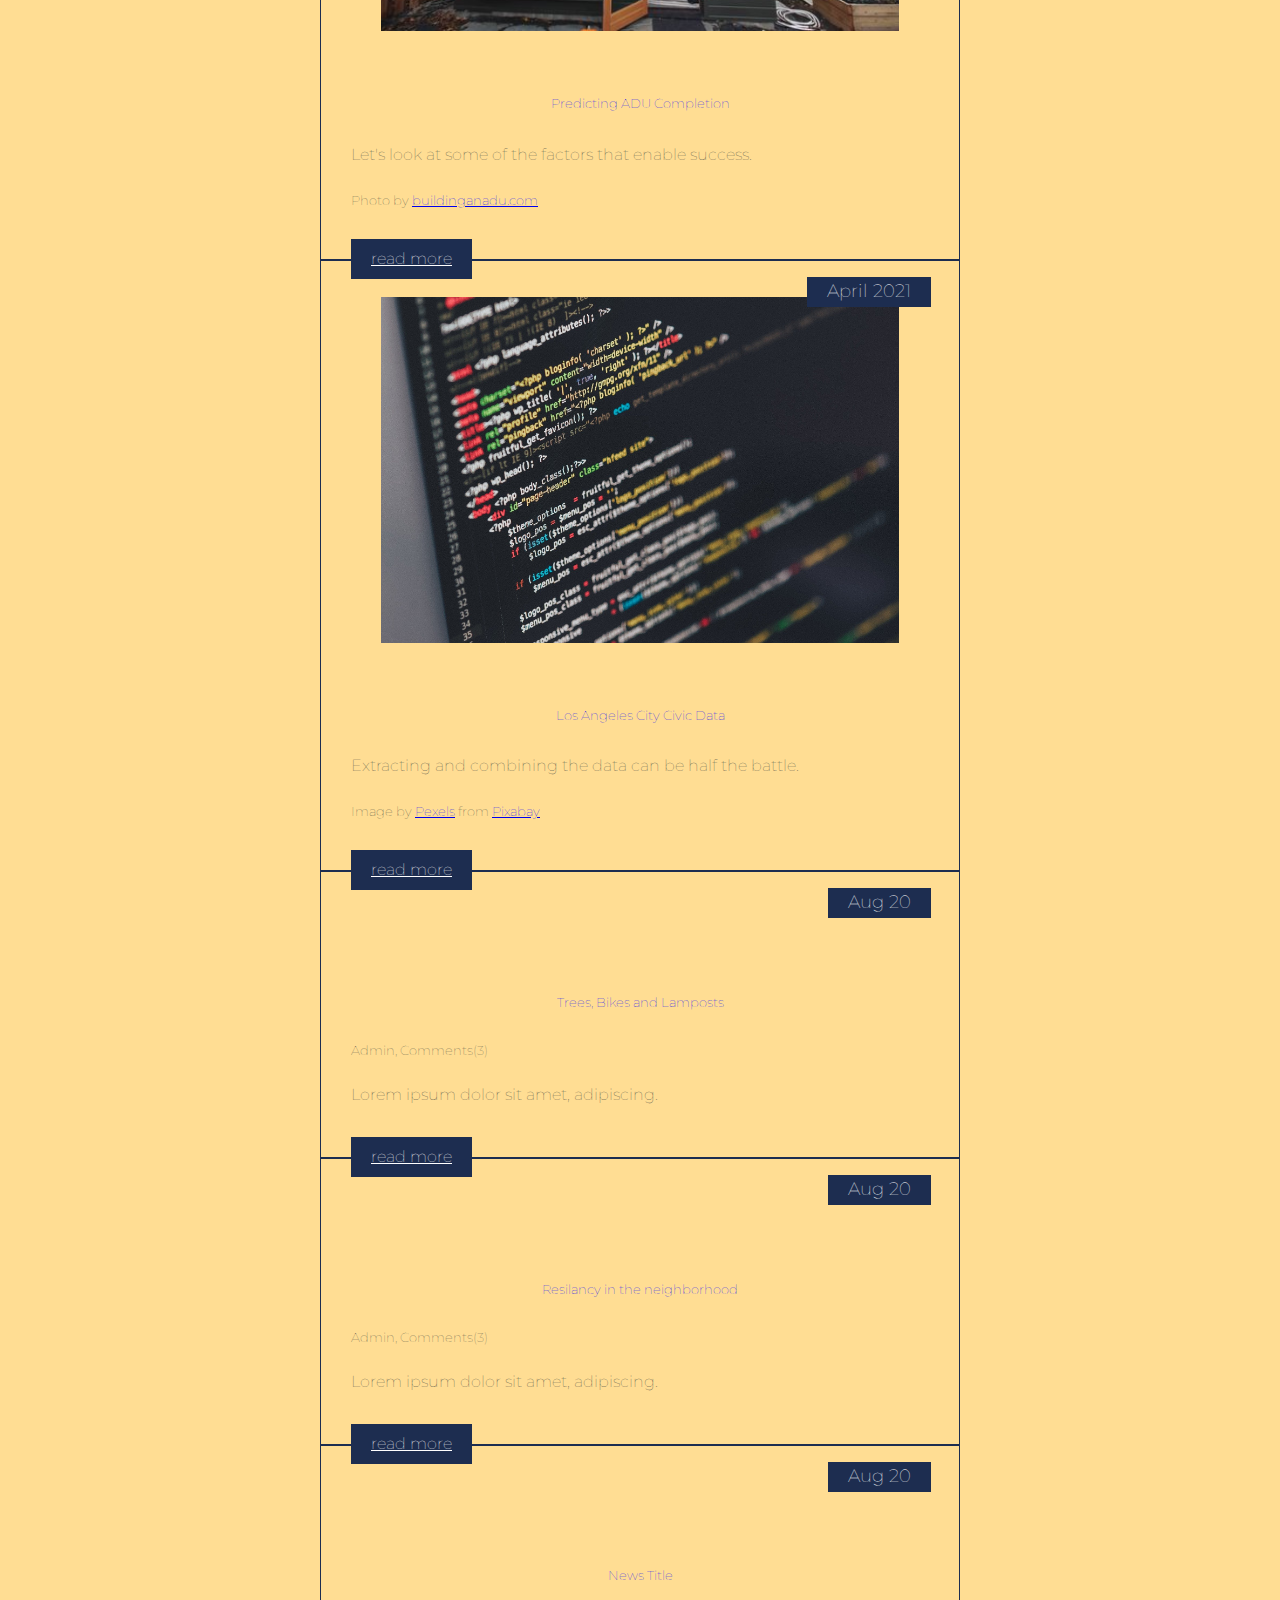
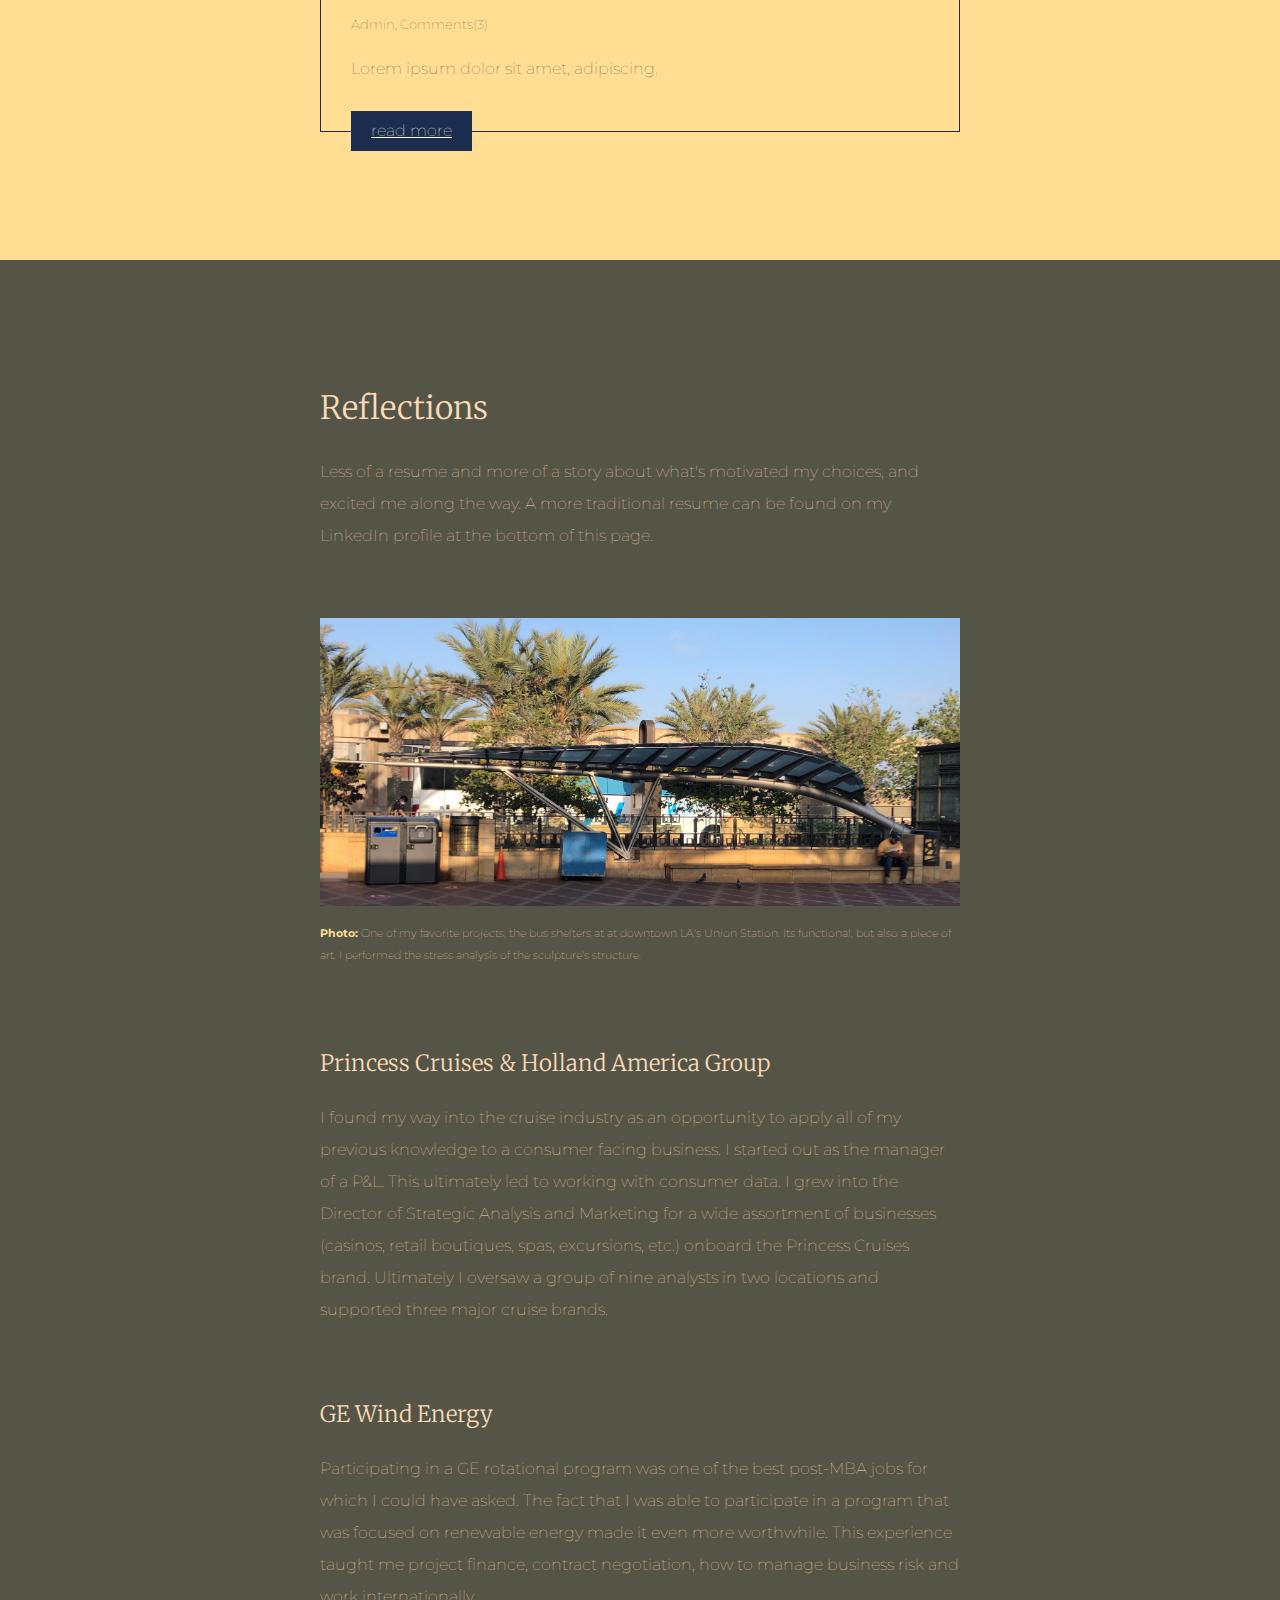
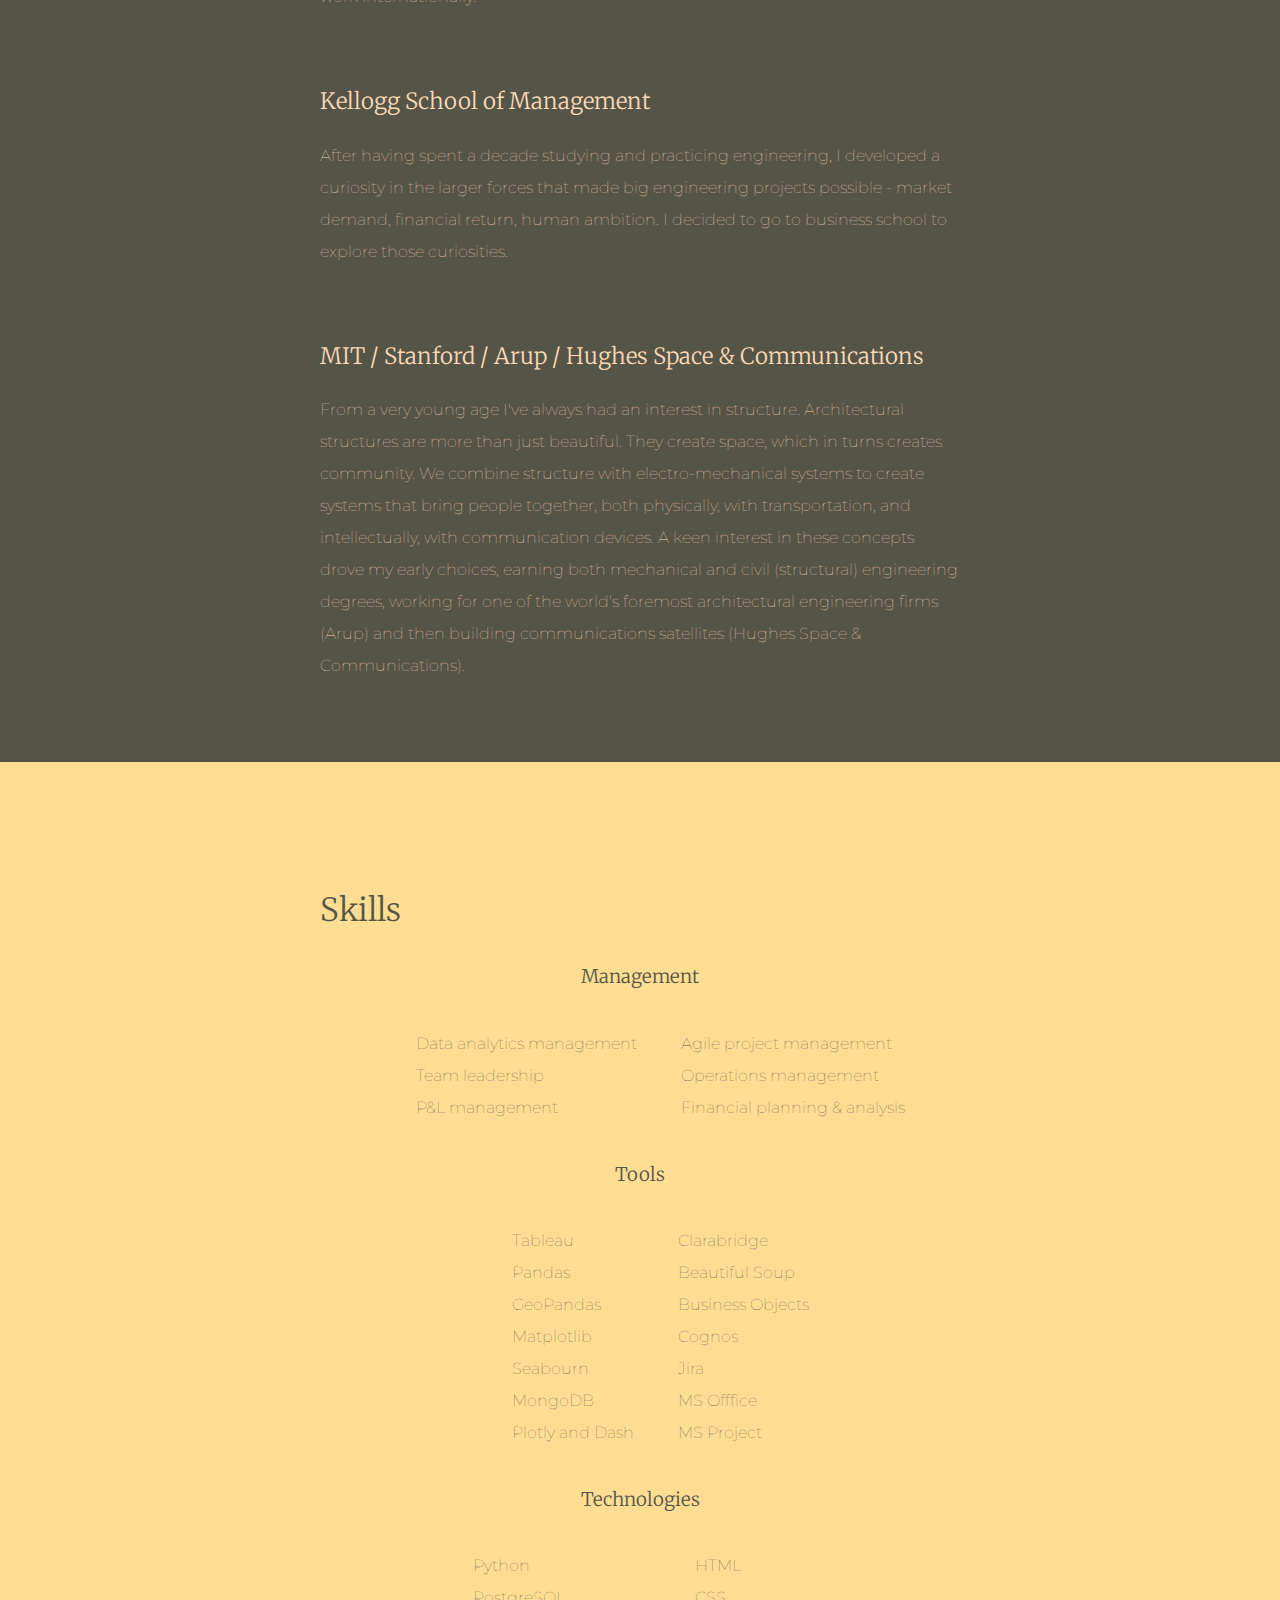
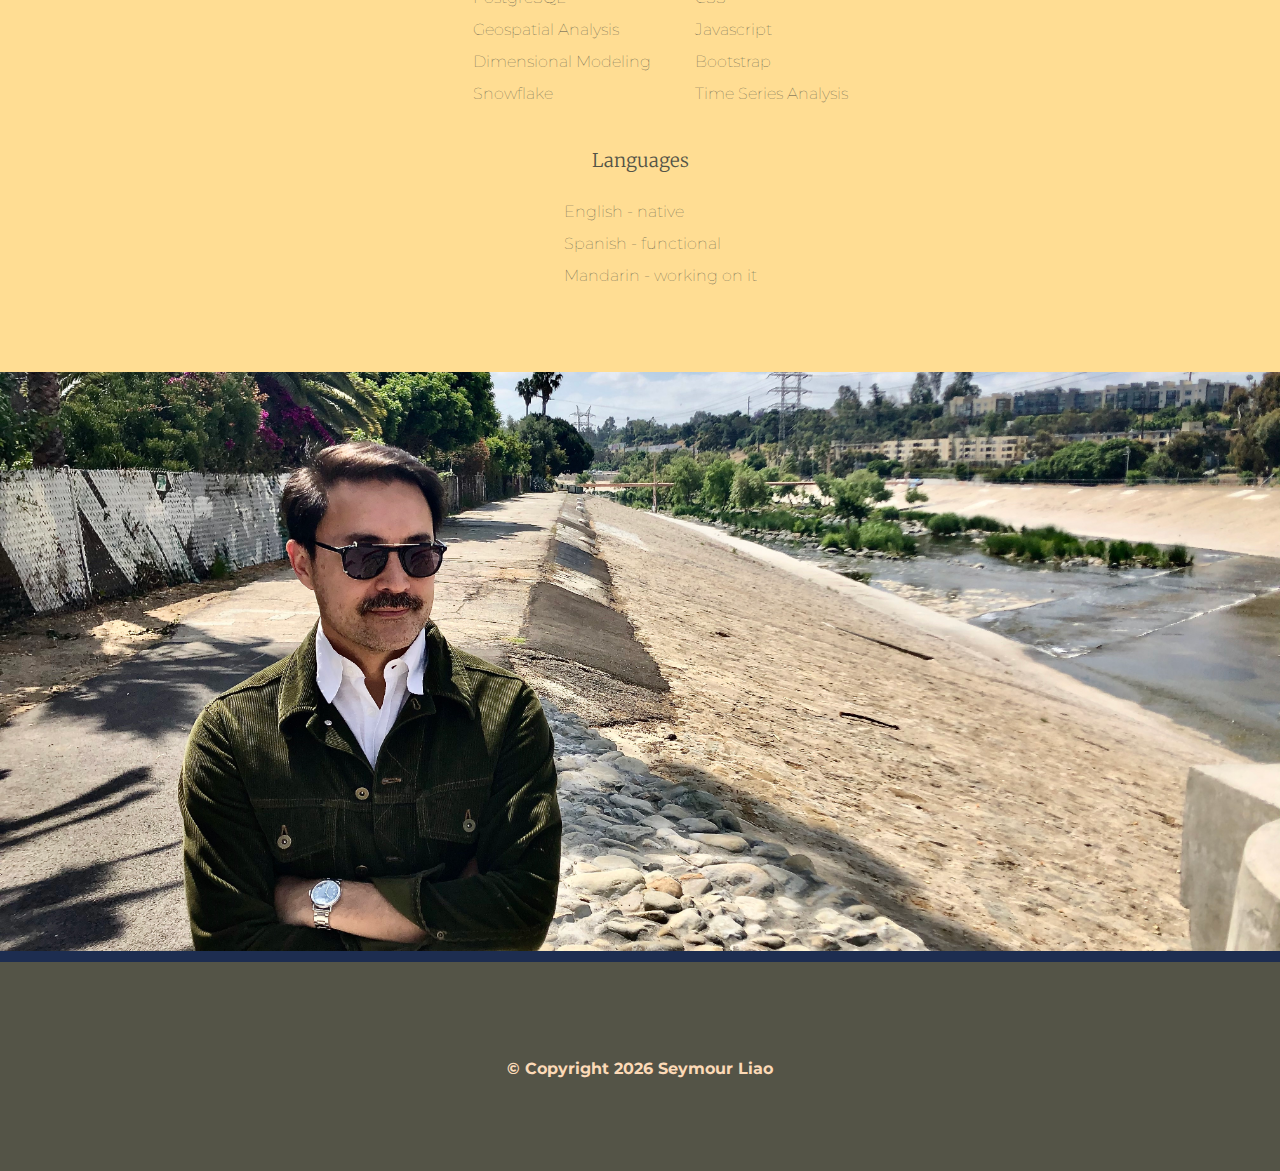
==== commit 6100bcd9: "Edited for typos and grammer" ====
--- a/index.html
+++ b/index.html
@@ -52,7 +52,7 @@
   <section id="introID">
     <img class="intro-image" src="images/intro-image_2.jpeg" alt="">
     <div class="intro container-fluid">
-      <h5>A data analyst.</h5>
+      <h5>An analytics leader.</h5>
       <h5>[he/his/him]</h5>
     </div>
   </section>
@@ -65,7 +65,7 @@
         with IT teams to build warehouses of data that fuel growth. <br>
         <br>
         In my early career I worked as both a structural engineer in the architecture profession and a mechanical engineer in the commercial satellite industry. As a
-        manager I’ve developed project finance models in the wind power industry, held P&L responsibility for retail communications services, led the FP&A activities for
+        business leader I’ve developed project finance models in the wind power industry, held P&L responsibility for retail communications services, led the FP&A activities for
         billions of dollars of travel and leisure businesses and built commercial analytics teams that drove insights and value.
         <br>
         <br>
@@ -98,7 +98,7 @@
                   <div class="item-box-blog">
                     <div class="item-box-blog-image">
                       <!--Date-->
-                      <div class="item-box-blog-date bg-blue-ui white"> <span class="mon">April 21</span> </div>
+                      <div class="item-box-blog-date bg-blue-ui white"> <span class="mon">April 2021</span> </div>
                       <!--Image-->
                       <figure> <img alt="" src="./images/austin-laser-Z-rh9NIQ9tQ-unsplash.jpg"> </figure>
                     </div>
@@ -129,7 +129,7 @@
                   <div class="item-box-blog">
                     <div class="item-box-blog-image">
                       <!--Date-->
-                      <div class="item-box-blog-date bg-blue-ui white"> <span class="mon">April 21</span> </div>
+                      <div class="item-box-blog-date bg-blue-ui white"> <span class="mon">April 2021</span> </div>
                       <!--Image-->
                       <figure> <img alt="" src="./images/IMG_5912.jpg"> </figure>
                     </div>
@@ -158,7 +158,7 @@
                   <div class="item-box-blog">
                     <div class="item-box-blog-image">
                       <!--Date-->
-                      <div class="item-box-blog-date bg-blue-ui white"> <span class="mon">April 21</span> </div>
+                      <div class="item-box-blog-date bg-blue-ui white"> <span class="mon">April 2021</span> </div>
                       <!--Image-->
                       <figure> <img alt="" src="./images/code.jpg"> </figure>
                     </div>
@@ -311,48 +311,24 @@
           </div>
         </div>
         <h6 class="photo-desc"><span class="photo">Photo: </span>One of my favorite projects, the bus shelters at at downtown LA's Union Station. Its functional, but also a piece of art.
-          I performed the analysis of the sculpture's structure.</h6>
+          I performed the stress analysis of the sculpture's structure.</h6>
       </div>
 
       <div class="jobs">
-        <h3>MIT / Stanford / Arup / Hughes Space & Communications</h3>
+        <h3>Princess Cruises & Holland America Group</h3>
         <div class="row">
           <div class="col-lg-12">
-            <p>From a very young age I've always had an interest in structure. Architectural structures are more than just beautiful.
-              They create space, which in turns creates community. We combine structure with electro-mechanical systems to create
-              systems that bring people together, both physically, with transportation, and intellectually, with communication devices.
-              A keen interest in these concepts drove my early choices, earning both mechanical and civil (structural) engineering degrees,
-              working for one of the world's foremost architectural engineering firms (Arup) and then building communications satellites
-              (Hughes Space & Communications).
-            </p>
-          </div>
-        </div>
-        <!-- <div class="row">
-          <div class="col-lg-8 align-self-center">
-            <img class="image-sculpture" src="images/circle-sculpture.png" alt="">
-          </div>
-          <div class="col-lg-4 align-self-left">
-            <p class="photo-desc"><span class="photo">Photo:</span> One of my favorite projects, the bus shelters at at downtown LA's Union Station. Its functional, but also a piece of art.
-              I performed the analysis of the sculpture's structure.
-            </p>
-          </div>
+            <p>I found my way into the cruise industry as an opportunity to apply all of my previous knowledge to a consumer facing business. I started out as the
+              manager of a P&L. This ultimately led to working with consumer data. I grew into the Director of Strategic Analysis and Marketing for a wide assortment of businesses (casinos, retail boutiques, spas, excursions, etc.)
+              onboard the Princess Cruises brand. Ultimately I oversaw a group of nine analysts in two locations and supported
+              three major cruise brands.</p>
+          </div>
+          <!-- <div class="col-lg-4 align-self-center">
+          <img class="image-ship" src="images/circle-qm2-2.png" alt="">
         </div> -->
-      </div>
-
-      <div class="jobs">
-        <h3>Kellogg School of Management</h3>
-        <div class="row">
-          <div class="col-lg-12">
-            <p>After having spent a decade studying and practicing engineering, I developed a curiosity in the larger forces that made
-              big engineering projects possible - market demand, financial return, human ambition. I decided to go to
-              business school to explore those curiosities. </p>
-          </div>
-        </div>
-        <!-- <div class="col-lg-4 align-self-center">
-          <img class="image-kellogg" src="images/circle-reaching.png" alt="">
-          <p class="photo-desc"><span class="photo">Photo:</span> Bringing Reaching Out, a conference targeted to the LGBTQ+ MBA community, to the mid-west for the
-            first time was one of my favorite accomplishments while at Kellogg.</p>
-        </div> -->
+        </div>
+        <!-- <p class="photo-desc"><span class="photo">Photo:</span> The first ship I ever boarded, and today still my favorite, the Queen Mary 2. Today it's the only ocean linear that does a regular trans Atlantic crossing. I managed her guest facing
+        communication services and interactive televison.</p> -->
       </div>
 
       <div class="jobs">
@@ -373,20 +349,44 @@
         </div>
 
         <div class="jobs">
-          <h3>Princess Cruises & Holland America Group</h3>
+          <h3>Kellogg School of Management</h3>
           <div class="row">
             <div class="col-lg-12">
-              <p>The cruise industry was my opportunity to apply all of my previous knowledge to a consumer facing industry. I started out as the
-                manager of a P&L. This ultimately led to working with consumer data. I then grew into the Director of Strategic Analysis and Marketing for a wide assortment of businesses (casinos, retail boutiques, spas, excursions, etc.)
-                onboard the Princess brand. Ultimately I oversaw a group of nine analysts in two locations and supported
-                three major cruise brands.</p>
+              <p>After having spent a decade studying and practicing engineering, I developed a curiosity in the larger forces that made
+                big engineering projects possible - market demand, financial return, human ambition. I decided to go to
+                business school to explore those curiosities. </p>
             </div>
-            <!-- <div class="col-lg-4 align-self-center">
-            <img class="image-ship" src="images/circle-qm2-2.png" alt="">
+          </div>
+          <!-- <div class="col-lg-4 align-self-center">
+            <img class="image-kellogg" src="images/circle-reaching.png" alt="">
+            <p class="photo-desc"><span class="photo">Photo:</span> Bringing Reaching Out, a conference targeted to the LGBTQ+ MBA community, to the mid-west for the
+              first time was one of my favorite accomplishments while at Kellogg.</p>
           </div> -->
-          </div>
-          <!-- <p class="photo-desc"><span class="photo">Photo:</span> The first ship I ever boarded, and today still my favorite, the Queen Mary 2. Today it's the only ocean linear that does a regular trans Atlantic crossing. I managed her guest facing
-          communication services and interactive televison.</p> -->
+        </div>
+
+        <div class="jobs">
+          <h3>MIT / Stanford / Arup / Hughes Space & Communications</h3>
+          <div class="row">
+            <div class="col-lg-12">
+              <p>From a very young age I've always had an interest in structure. Architectural structures are more than just beautiful.
+                They create space, which in turns creates community. We combine structure with electro-mechanical systems to create
+                systems that bring people together, both physically, with transportation, and intellectually, with communication devices.
+                A keen interest in these concepts drove my early choices, earning both mechanical and civil (structural) engineering degrees,
+                working for one of the world's foremost architectural engineering firms (Arup) and then building communications satellites
+                (Hughes Space & Communications).
+              </p>
+            </div>
+          </div>
+          <!-- <div class="row">
+          <div class="col-lg-8 align-self-center">
+            <img class="image-sculpture" src="images/circle-sculpture.png" alt="">
+          </div>
+          <div class="col-lg-4 align-self-left">
+            <p class="photo-desc"><span class="photo">Photo:</span> One of my favorite projects, the bus shelters at at downtown LA's Union Station. Its functional, but also a piece of art.
+              I performed the analysis of the sculpture's structure.
+            </p>
+          </div>
+        </div> -->
         </div>
 
       </div>
@@ -400,18 +400,16 @@
         <h3>Management</h3>
         <div class="column-1">
           <ul class="no-bullet-list-left">
-            <li>P&L Management</li>
+            <li>Data analytics management</li>
             <li>Team leadership</li>
-            <li>Cross functional leadership</li>
-            <li>Project management</li>
+            <li>P&L management</li>
           </ul>
         </div>
         <div class="column-2">
           <ul class="no-bullet-list-right">
-            <li>Strategic planning</li>
+            <li>Agile project management</li>
             <li>Operations management</li>
             <li>Financial planning & analysis</li>
-            <li>Agile</li>
           </ul>
         </div>
       </div>
@@ -448,7 +446,6 @@
           <ul class="no-bullet-list-left">
             <li>Python</li>
             <li>PostgreSQL</li>
-            <li>Oracle SQL</li>
             <li>Geospatial Analysis</li>
             <li>Dimensional Modeling</li>
             <li>Snowflake</li>
@@ -460,7 +457,6 @@
             <li>CSS</li>
             <li>Javascript</li>
             <li>Bootstrap</li>
-            <li>React</li>
             <li>Time Series Analysis</li>
           </ul>
         </div>
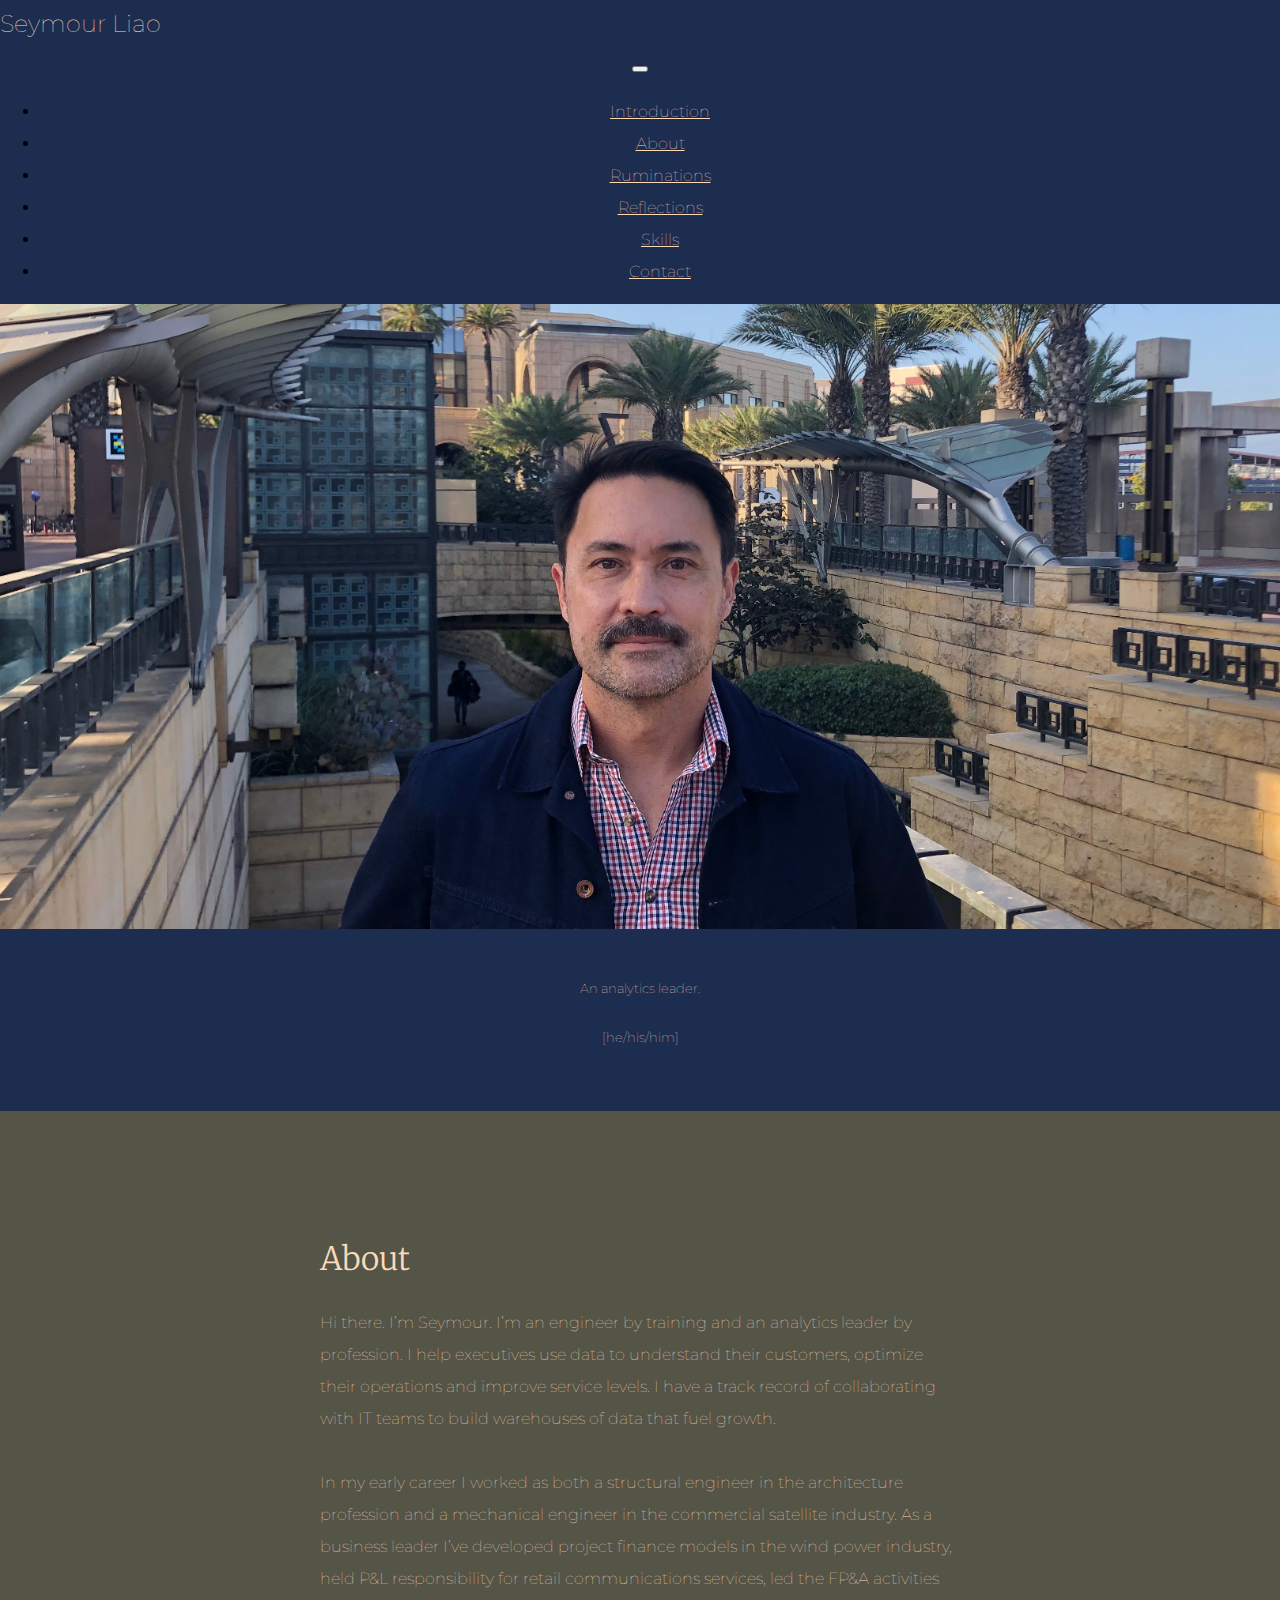
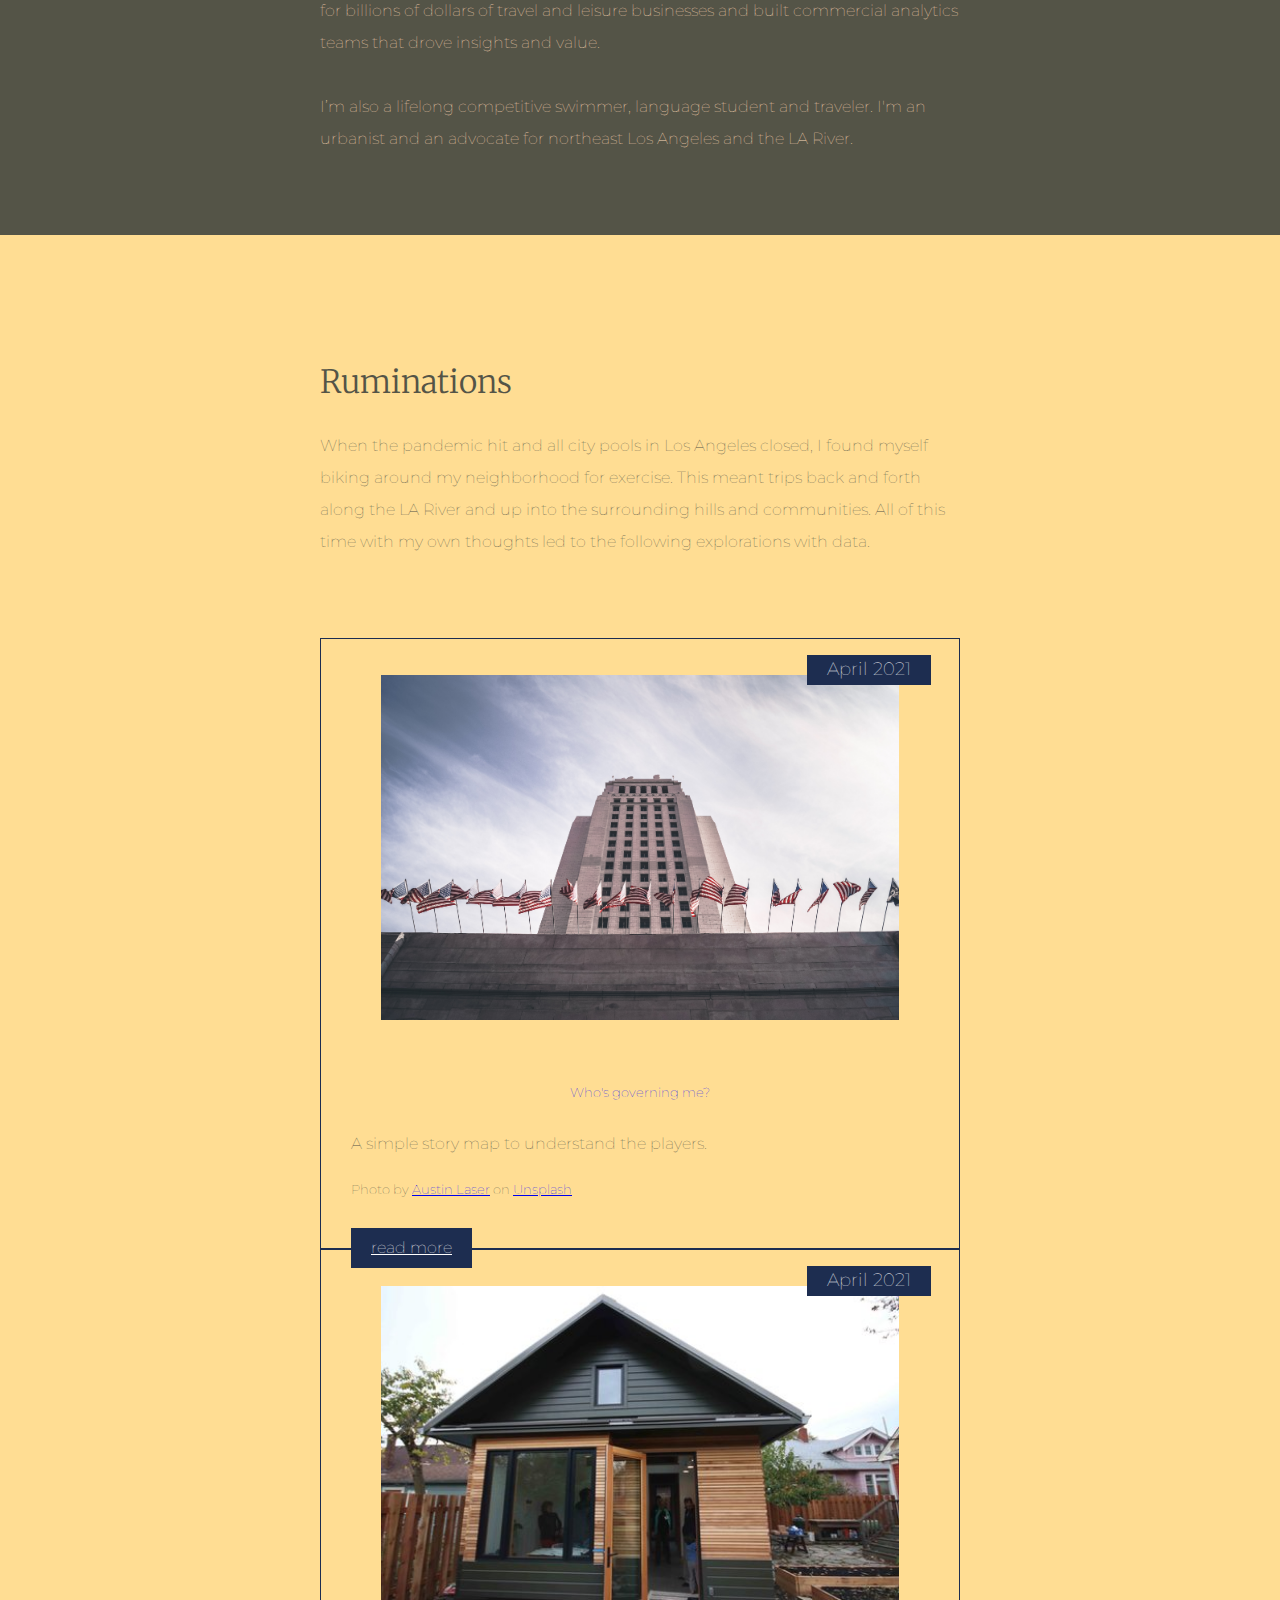
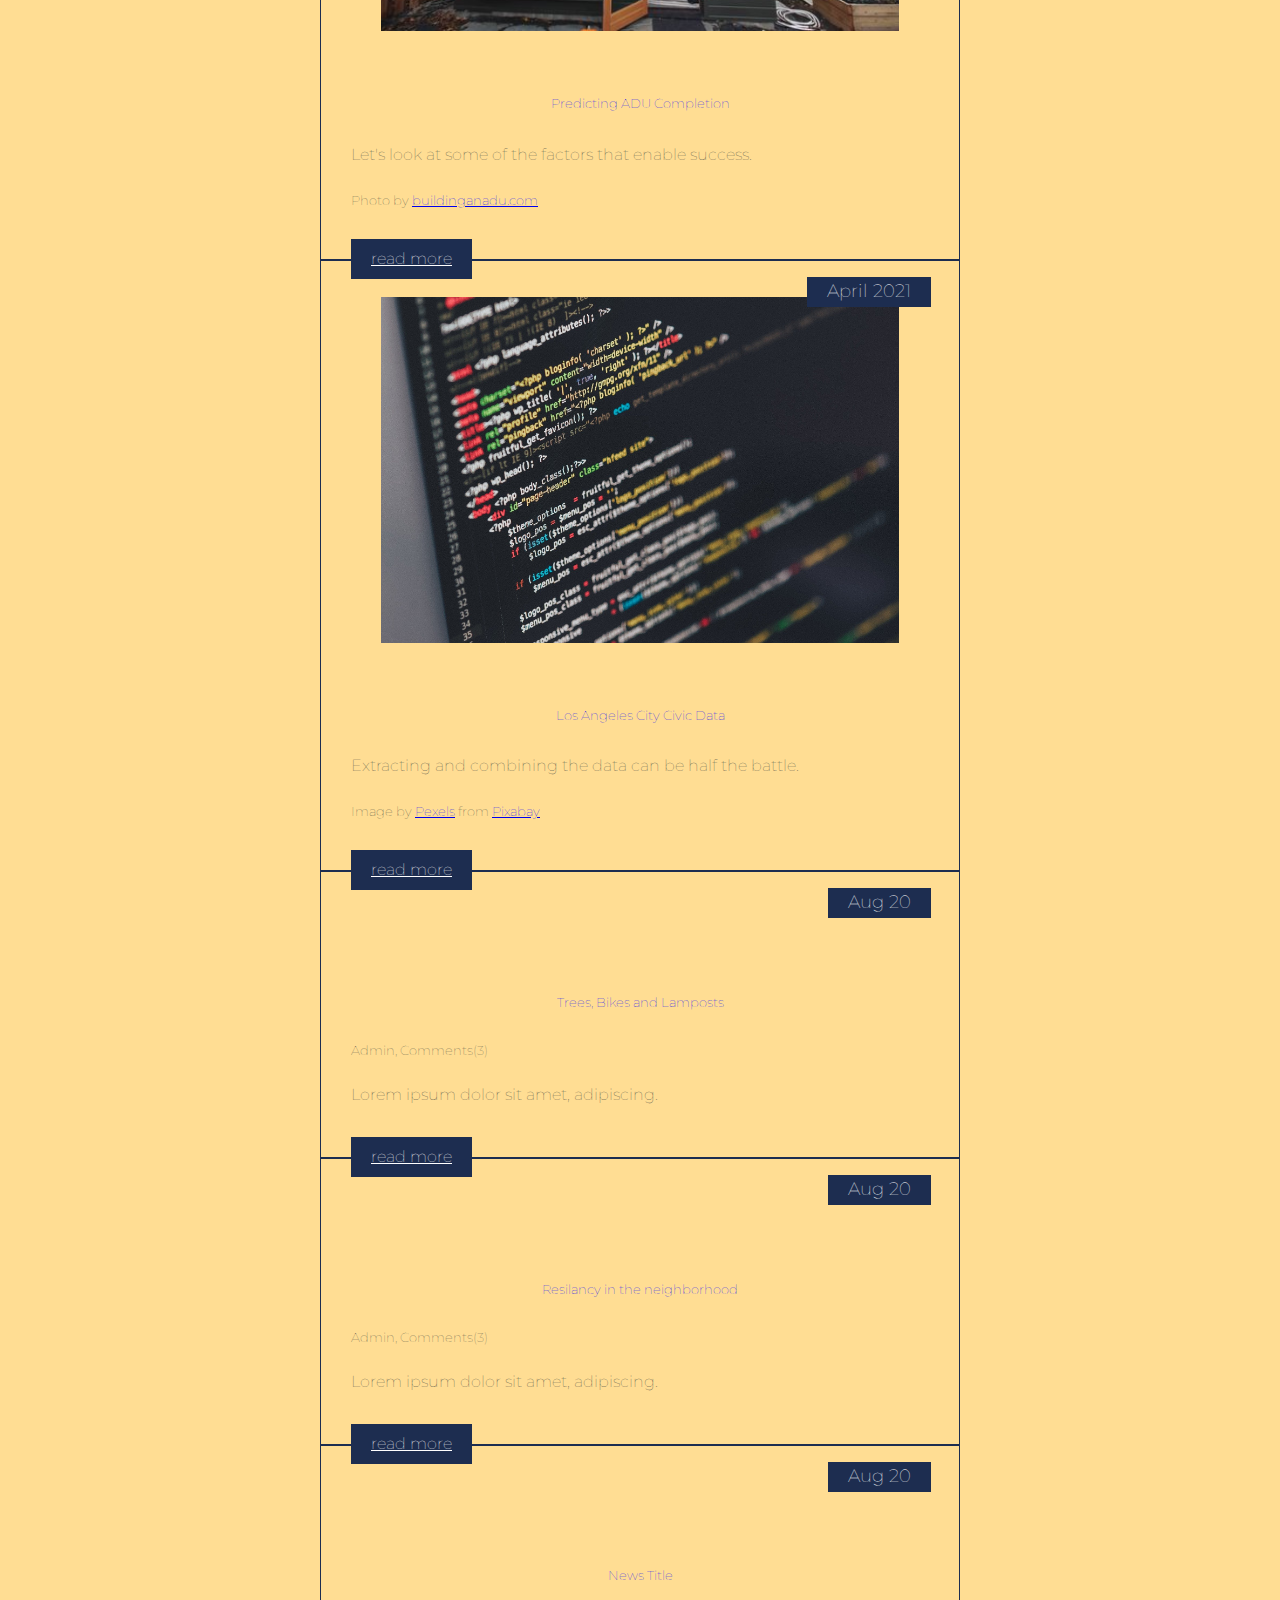
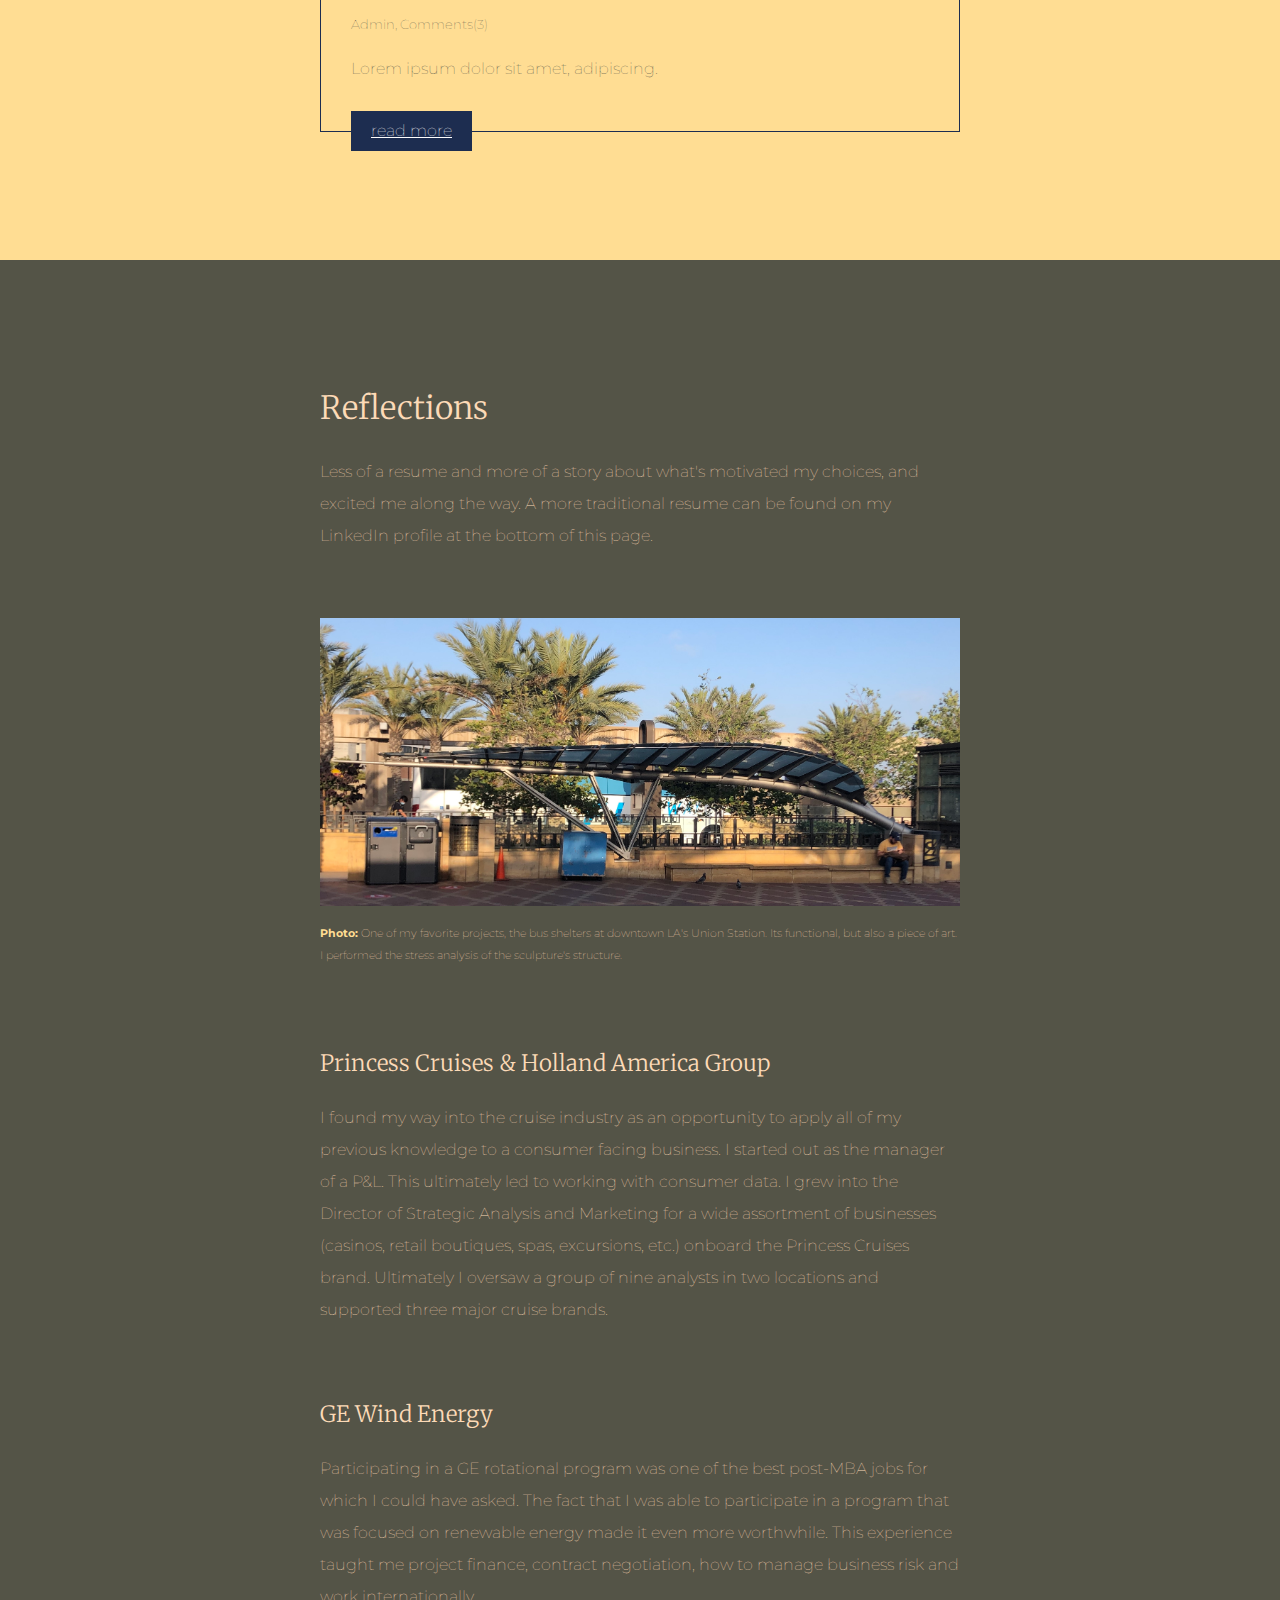
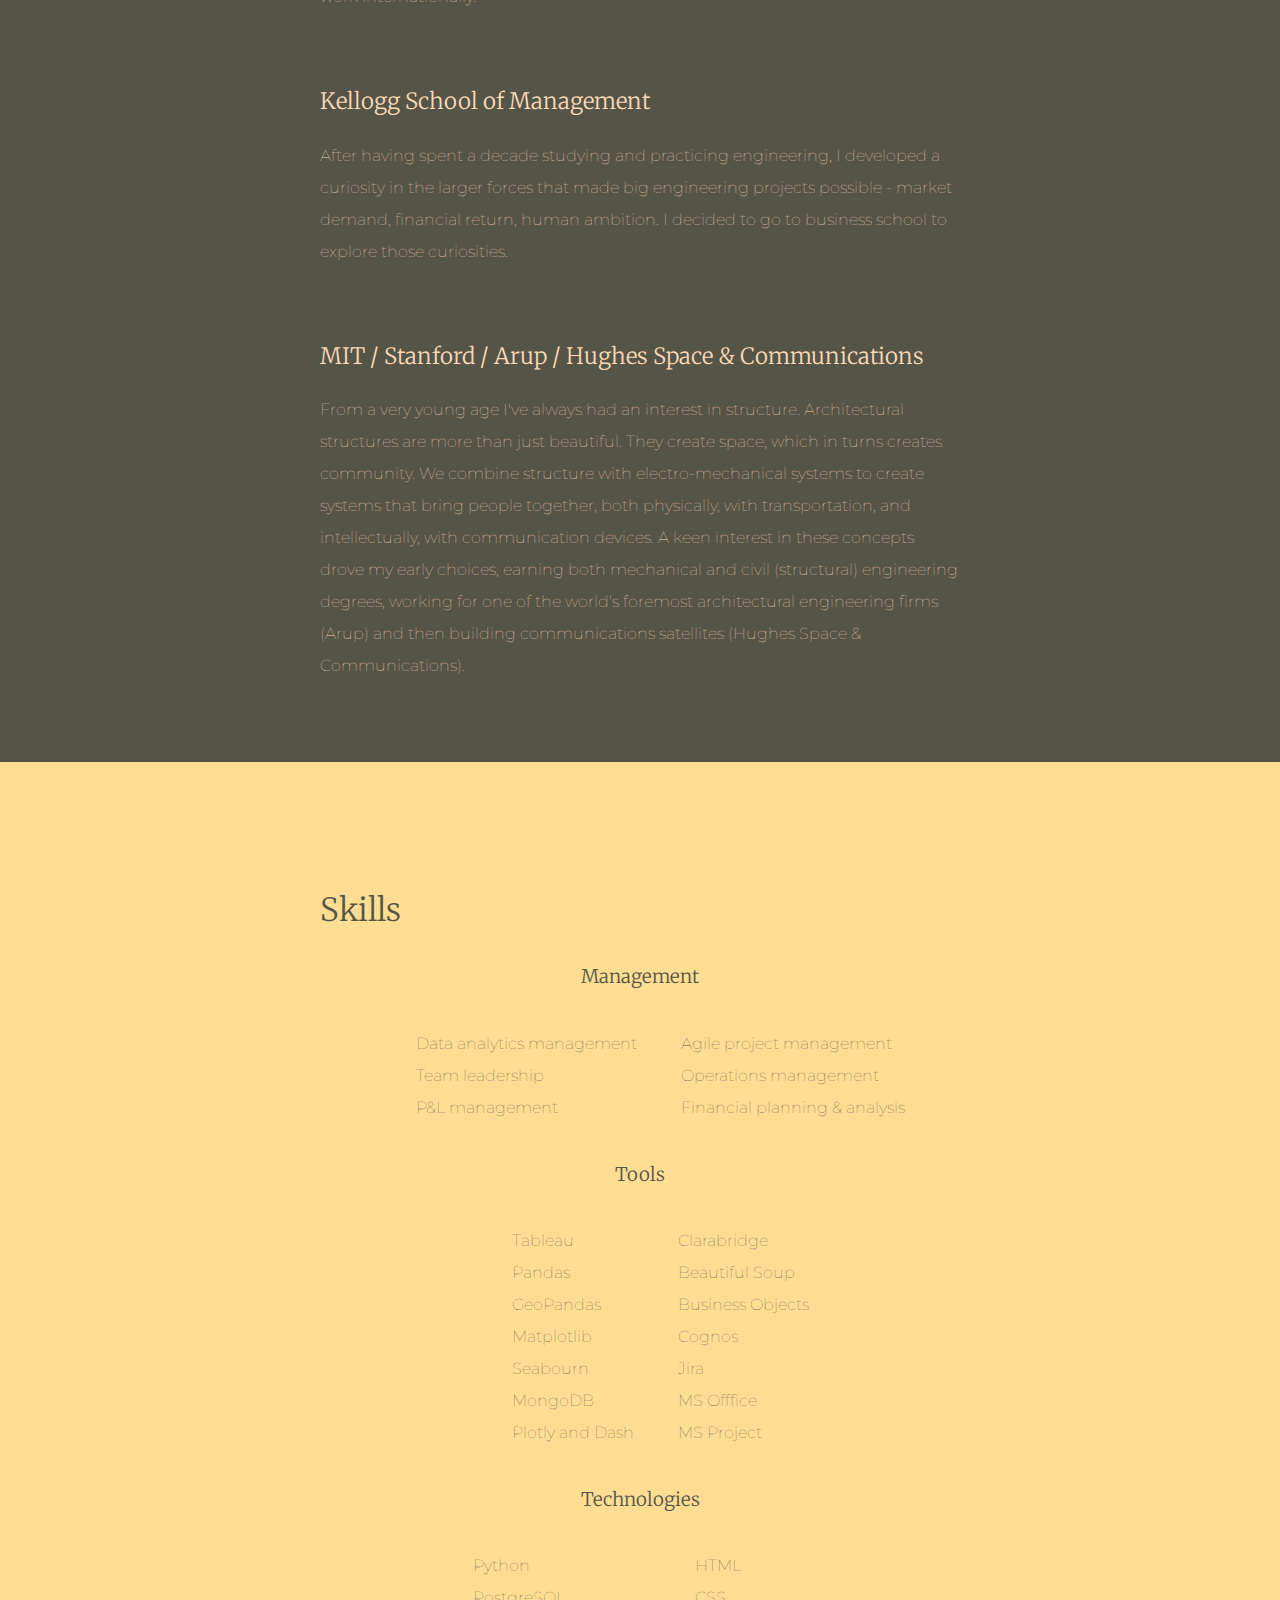
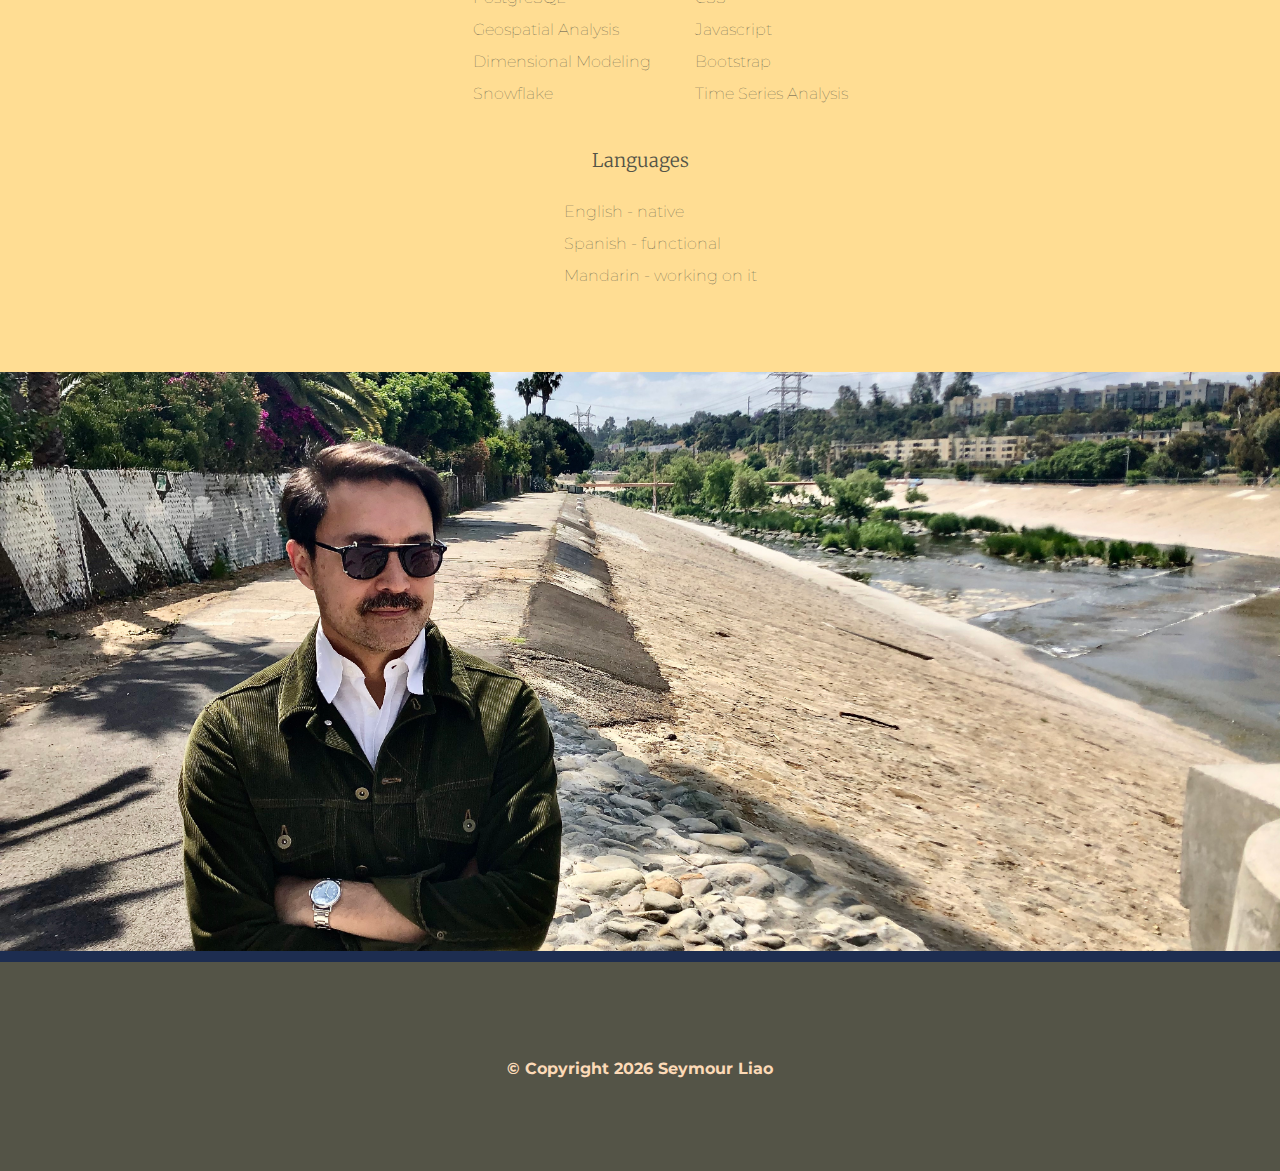
==== commit 8a0c3143: "Fix photo sub-title typo" ====
--- a/index.html
+++ b/index.html
@@ -165,7 +165,7 @@
                     <div class="item-box-blog-body">
                       <!--Heading-->
                       <div class="item-box-blog-heading">
-                        <a href="https://github.com/Seymour100/adu_la/blob/main/adu_data_la_city.ipynb" tabindex="0">
+                        <a target="_blank" href="https://github.com/Seymour100/adu_la/blob/main/adu_data_la_city.ipynb" tabindex="0">
                           <h5>Los Angeles City Civic Data</h5>
                         </a>
                       </div>
@@ -180,7 +180,7 @@
                         </p>
                       </div>
                       <!--Read More Button-->
-                      <div class="mt"> <a href="https://github.com/Seymour100/adu_la/blob/main/adu_data_la_city.ipynb" tabindex="0" class="btn bg-blue-ui white read">read more</a> </div>
+                      <div class="mt"> <a target="_blank" href="https://github.com/Seymour100/adu_la/blob/main/adu_data_la_city.ipynb" tabindex="0" class="btn bg-blue-ui white read">read more</a> </div>
                     </div>
                   </div>
                 </div>
@@ -310,7 +310,7 @@
             <img class="image-ship" src="./images/reunion.jpeg" alt="">
           </div>
         </div>
-        <h6 class="photo-desc"><span class="photo">Photo: </span>One of my favorite projects, the bus shelters at at downtown LA's Union Station. Its functional, but also a piece of art.
+        <h6 class="photo-desc"><span class="photo">Photo: </span>One of my favorite projects, the bus shelters at downtown LA's Union Station. Its functional, but also a piece of art.
           I performed the stress analysis of the sculpture's structure.</h6>
       </div>
 
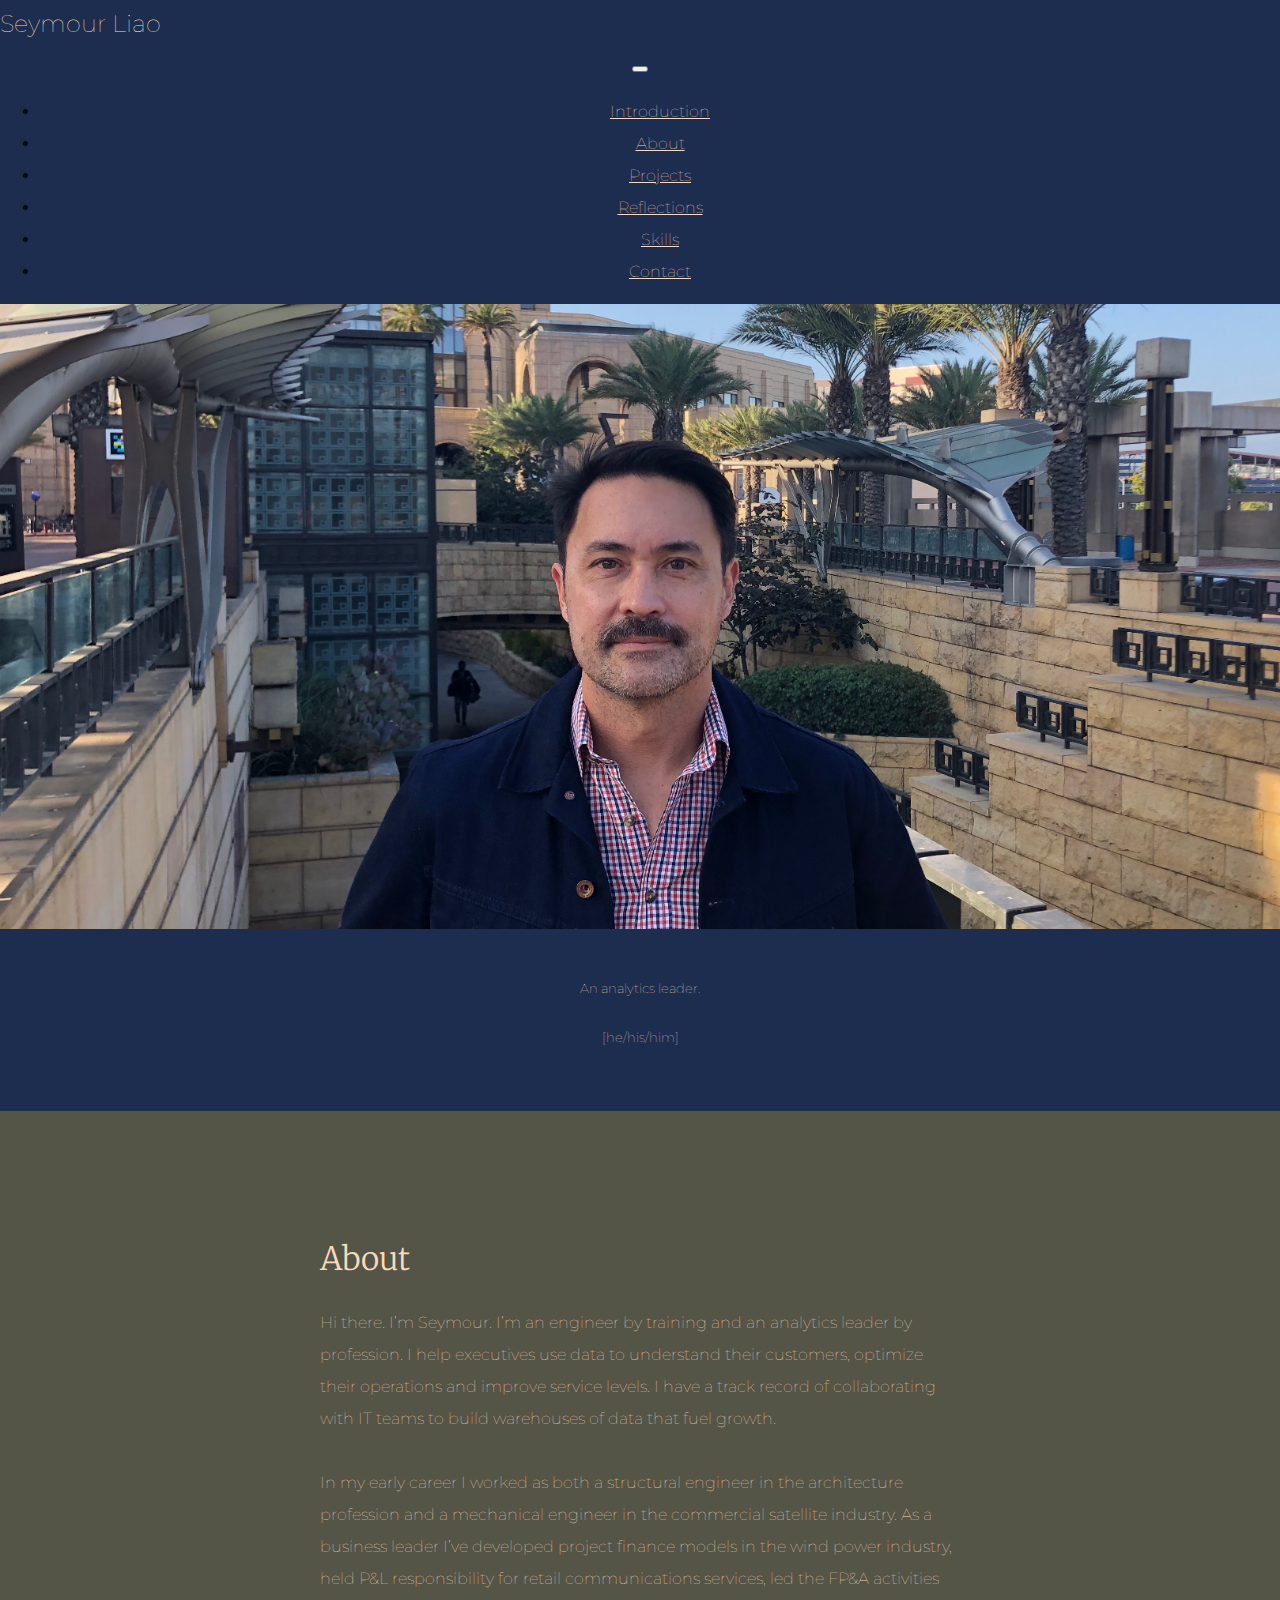
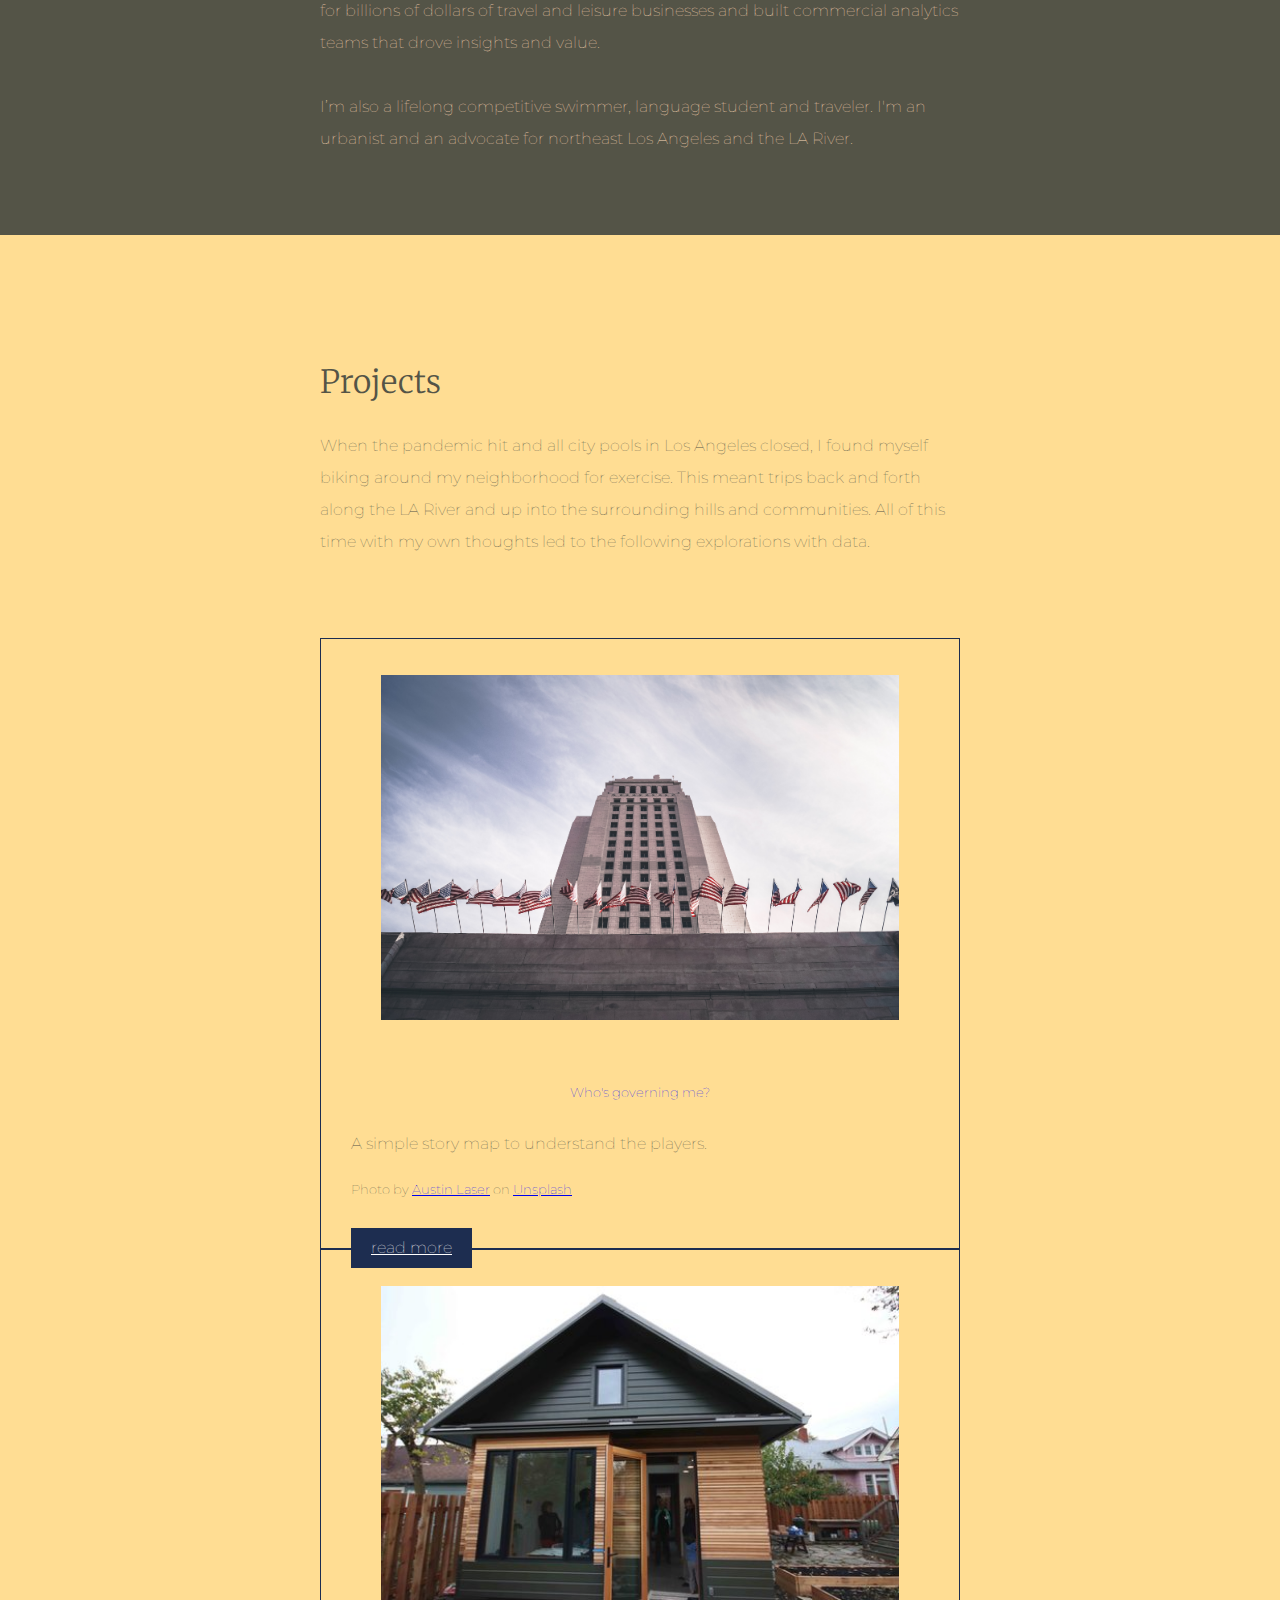
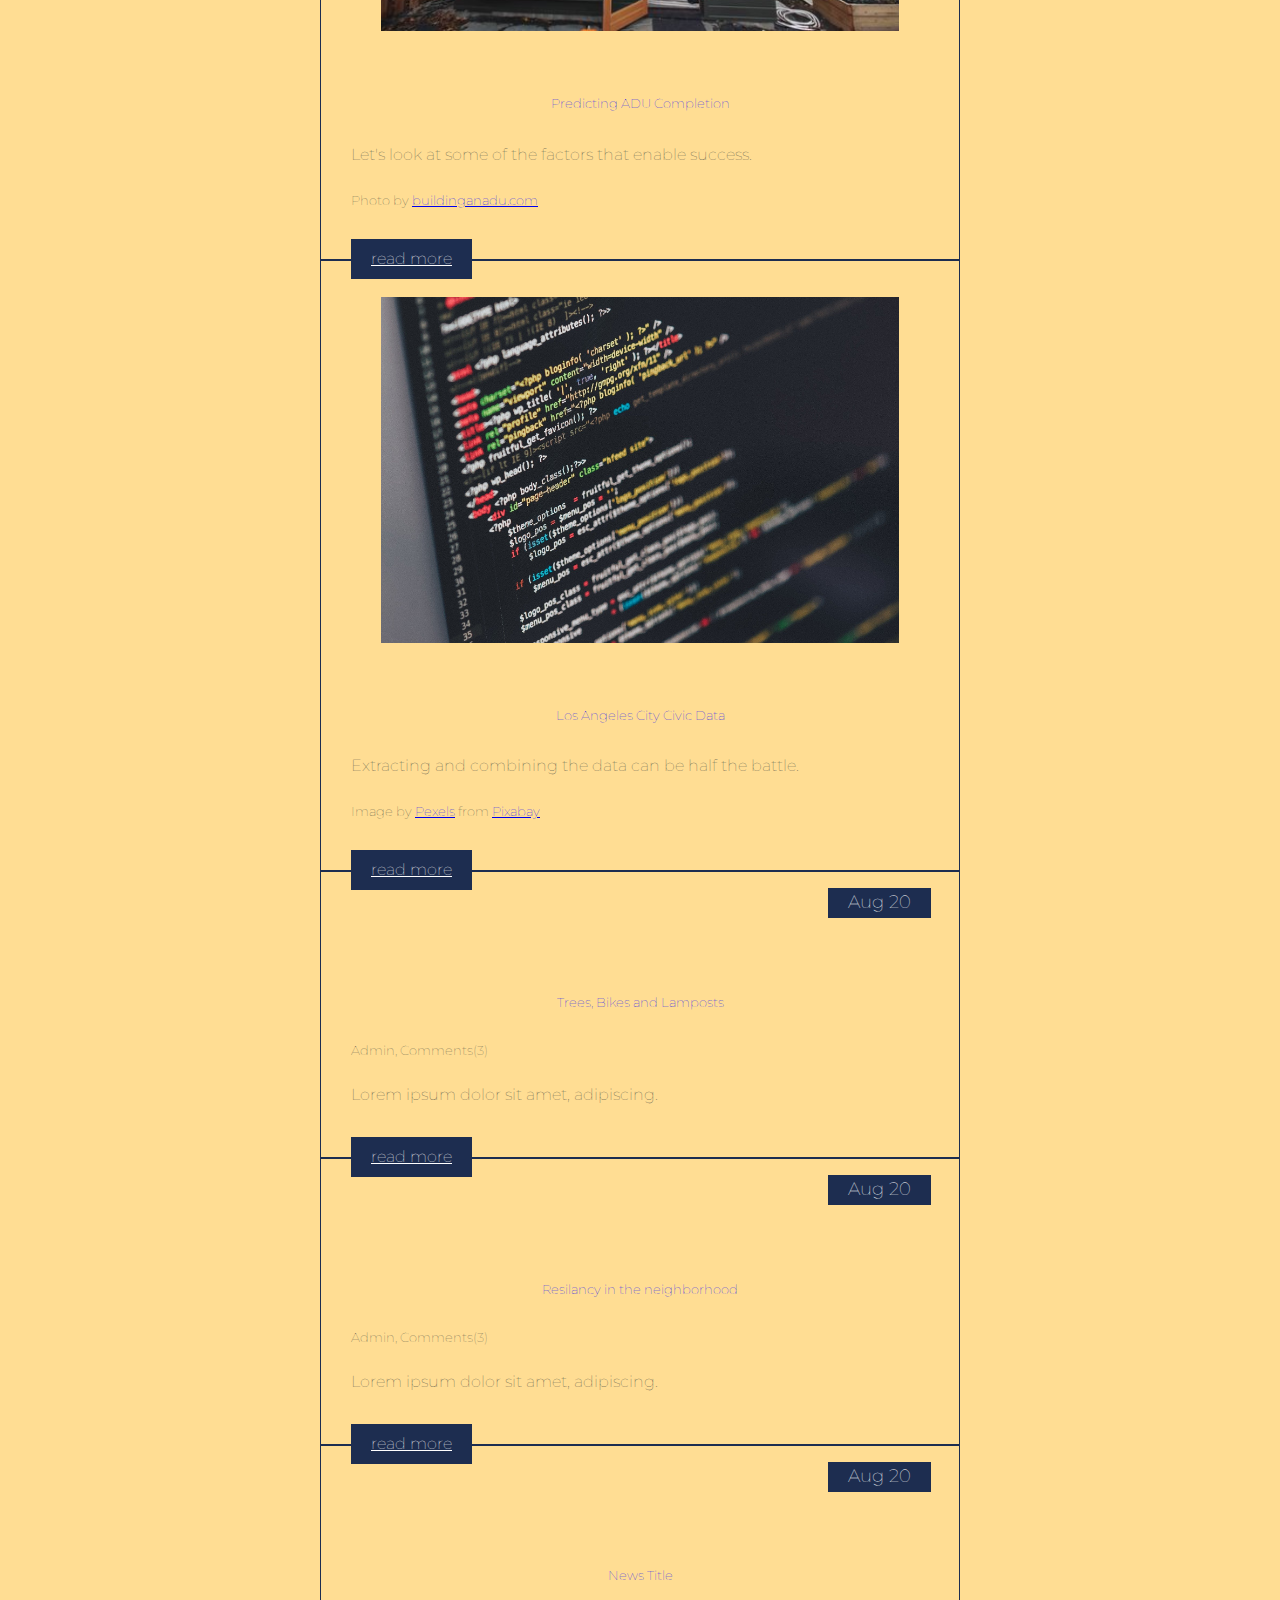
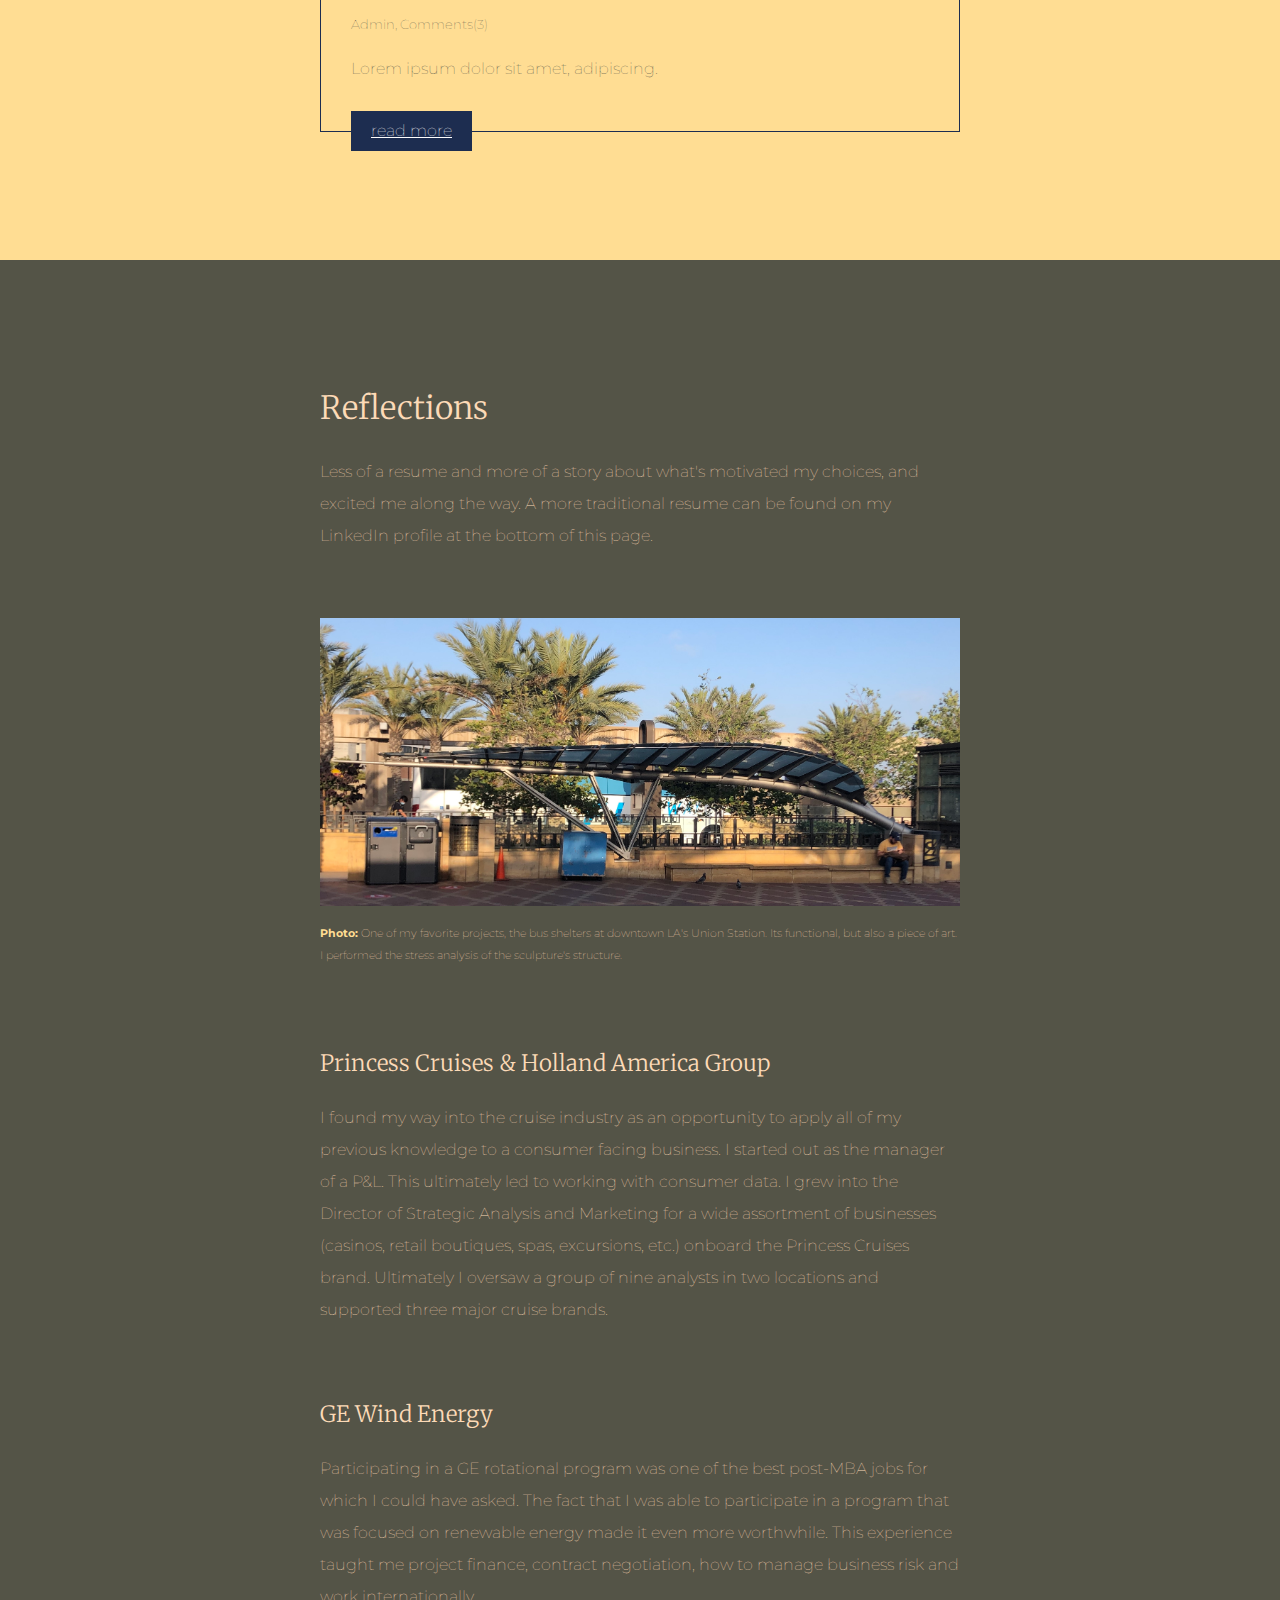
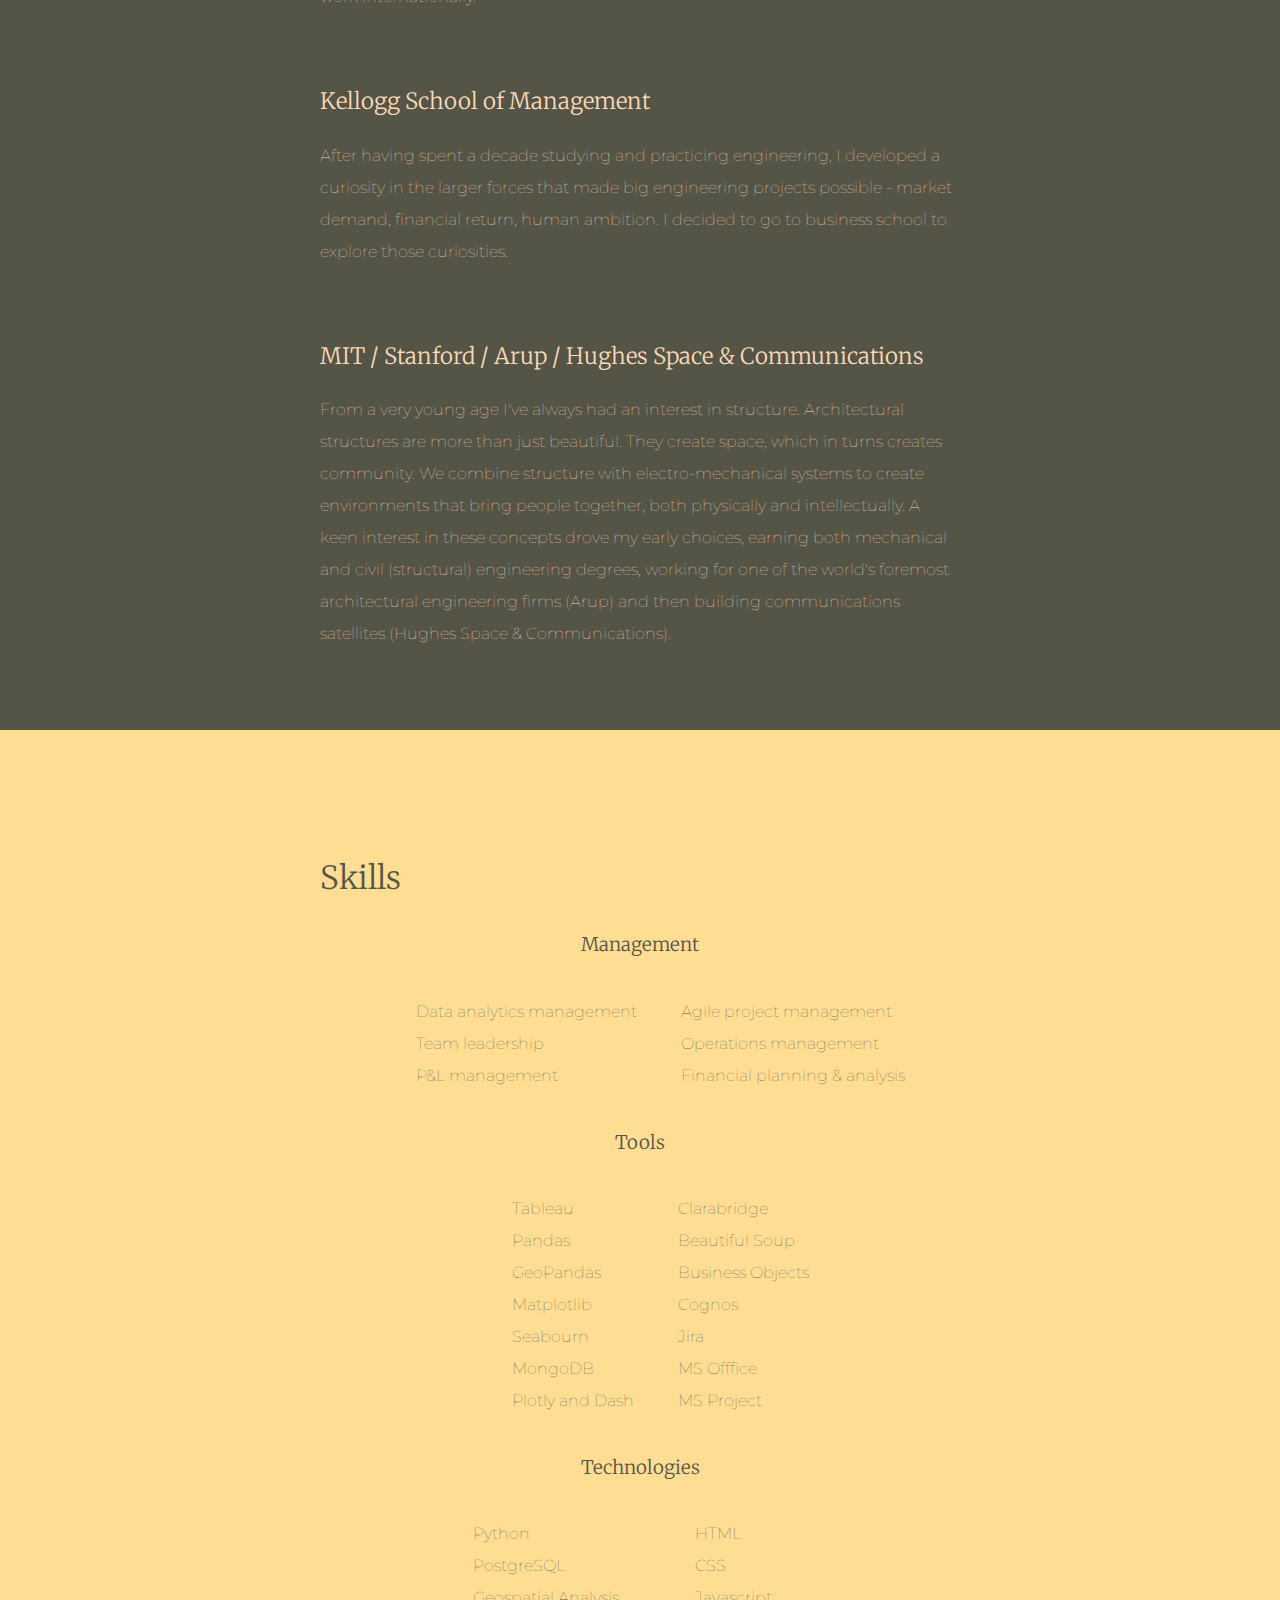
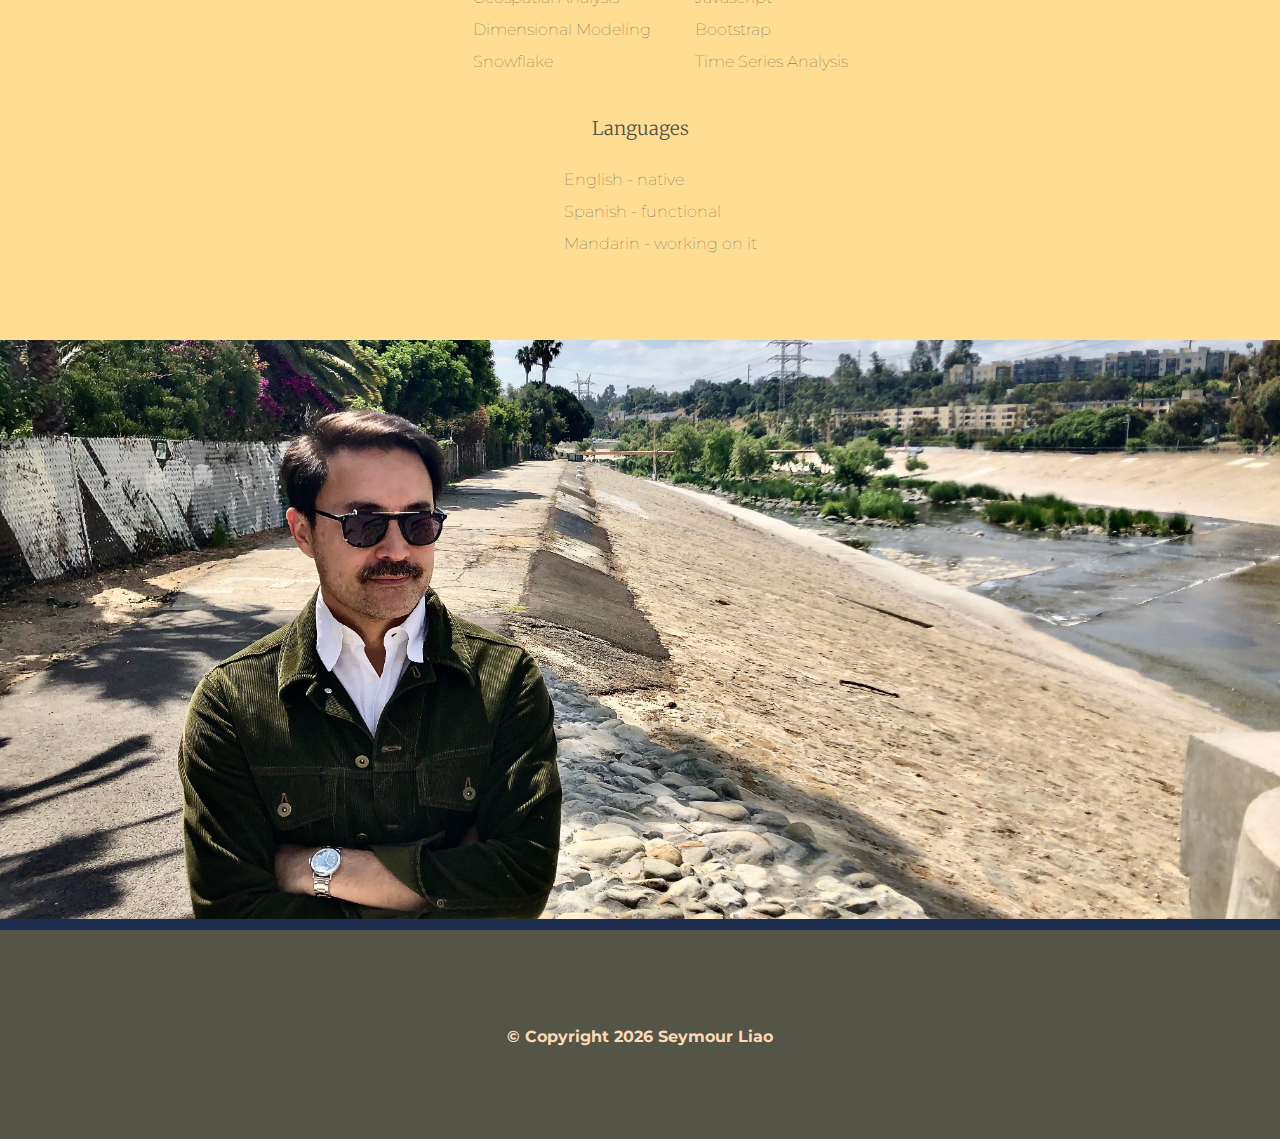
==== commit 067a9fed: "Change Ruminations to Projects. Remove dates from project. Edit text in Reflections" ====
--- a/index.html
+++ b/index.html
@@ -14,6 +14,7 @@
   <script src="https://kit.fontawesome.com/5d277af08c.js" crossorigin="anonymous"></script>
   <!-- CSS stylesheet -->
   <link rel="stylesheet" href="./css/styles.css">
+  <link rel="icon" href="./images/favicon.ico">
 </head>
 
 <body>
@@ -33,7 +34,7 @@
           <a class="nav-link" id="section-title" href="#aboutID">About</a>
         </li>
         <li class="nav-item">
-          <a class="nav-link" id="section-title" href="#ruminationsID">Ruminations</a>
+          <a class="nav-link" id="section-title" href="#ruminationsID">Projects</a>
         </li>
         <li class="nav-item">
           <a class="nav-link" id="section-title" href="#reflectionsID">Reflections</a>
@@ -76,7 +77,7 @@
 
   <section id="ruminationsID">
     <div class="ruminations container-fluid">
-      <h2>Ruminations</h2>
+      <h2>Projects</h2>
       <p>When the pandemic hit and all city pools in Los Angeles closed, I found myself biking around my neighborhood for exercise.
         This meant trips back and forth along the LA River and up into the surrounding hills and communities.
         All of this time with my own thoughts led to the following explorations with data. </p>
@@ -98,14 +99,14 @@
                   <div class="item-box-blog">
                     <div class="item-box-blog-image">
                       <!--Date-->
-                      <div class="item-box-blog-date bg-blue-ui white"> <span class="mon">April 2021</span> </div>
+                      <!-- <div class="item-box-blog-date bg-blue-ui white"> <span class="mon">April 2021</span> </div> -->
                       <!--Image-->
                       <figure> <img alt="" src="./images/austin-laser-Z-rh9NIQ9tQ-unsplash.jpg"> </figure>
                     </div>
                     <div class="item-box-blog-body">
                       <!--Heading-->
                       <div class="item-box-blog-heading">
-                        <a href="http://avnc-gov-jurisdictions.glitch.me/" target="_blank" tabindex="0">
+                        <a href="https://avnc-gov-jurisdictions.glitch.me/" target="_blank" tabindex="0">
                           <h5>Who's governing me?</h5>
                         </a>
                       </div>
@@ -121,7 +122,7 @@
                         </p>
                         <!-- <p><i class="fa fa-user-o"></i> Admin, <i class="fa fa-comments-o"></i> Comments(3)</p> -->
                       </div>
-                      <div class="mt"> <a href="http://avnc-gov-jurisdictions.glitch.me/" target="_blank" tabindex="0" class="btn bg-blue-ui white read">read more</a> </div>
+                      <div class="mt"> <a href="https://avnc-gov-jurisdictions.glitch.me/" target="_blank" tabindex="0" class="btn bg-blue-ui white read">read more</a> </div>
                     </div>
                   </div>
                 </div>
@@ -129,7 +130,7 @@
                   <div class="item-box-blog">
                     <div class="item-box-blog-image">
                       <!--Date-->
-                      <div class="item-box-blog-date bg-blue-ui white"> <span class="mon">April 2021</span> </div>
+                      <!-- <div class="item-box-blog-date bg-blue-ui white"> <span class="mon">April 2021</span> </div> -->
                       <!--Image-->
                       <figure> <img alt="" src="./images/IMG_5912.jpg"> </figure>
                     </div>
@@ -158,7 +159,7 @@
                   <div class="item-box-blog">
                     <div class="item-box-blog-image">
                       <!--Date-->
-                      <div class="item-box-blog-date bg-blue-ui white"> <span class="mon">April 2021</span> </div>
+                      <!-- <div class="item-box-blog-date bg-blue-ui white"> <span class="mon">April 2021</span> </div> -->
                       <!--Image-->
                       <figure> <img alt="" src="./images/code.jpg"> </figure>
                     </div>
@@ -370,7 +371,7 @@
             <div class="col-lg-12">
               <p>From a very young age I've always had an interest in structure. Architectural structures are more than just beautiful.
                 They create space, which in turns creates community. We combine structure with electro-mechanical systems to create
-                systems that bring people together, both physically, with transportation, and intellectually, with communication devices.
+                environments that bring people together, both physically and intellectually.
                 A keen interest in these concepts drove my early choices, earning both mechanical and civil (structural) engineering degrees,
                 working for one of the world's foremost architectural engineering firms (Arup) and then building communications satellites
                 (Hughes Space & Communications).
